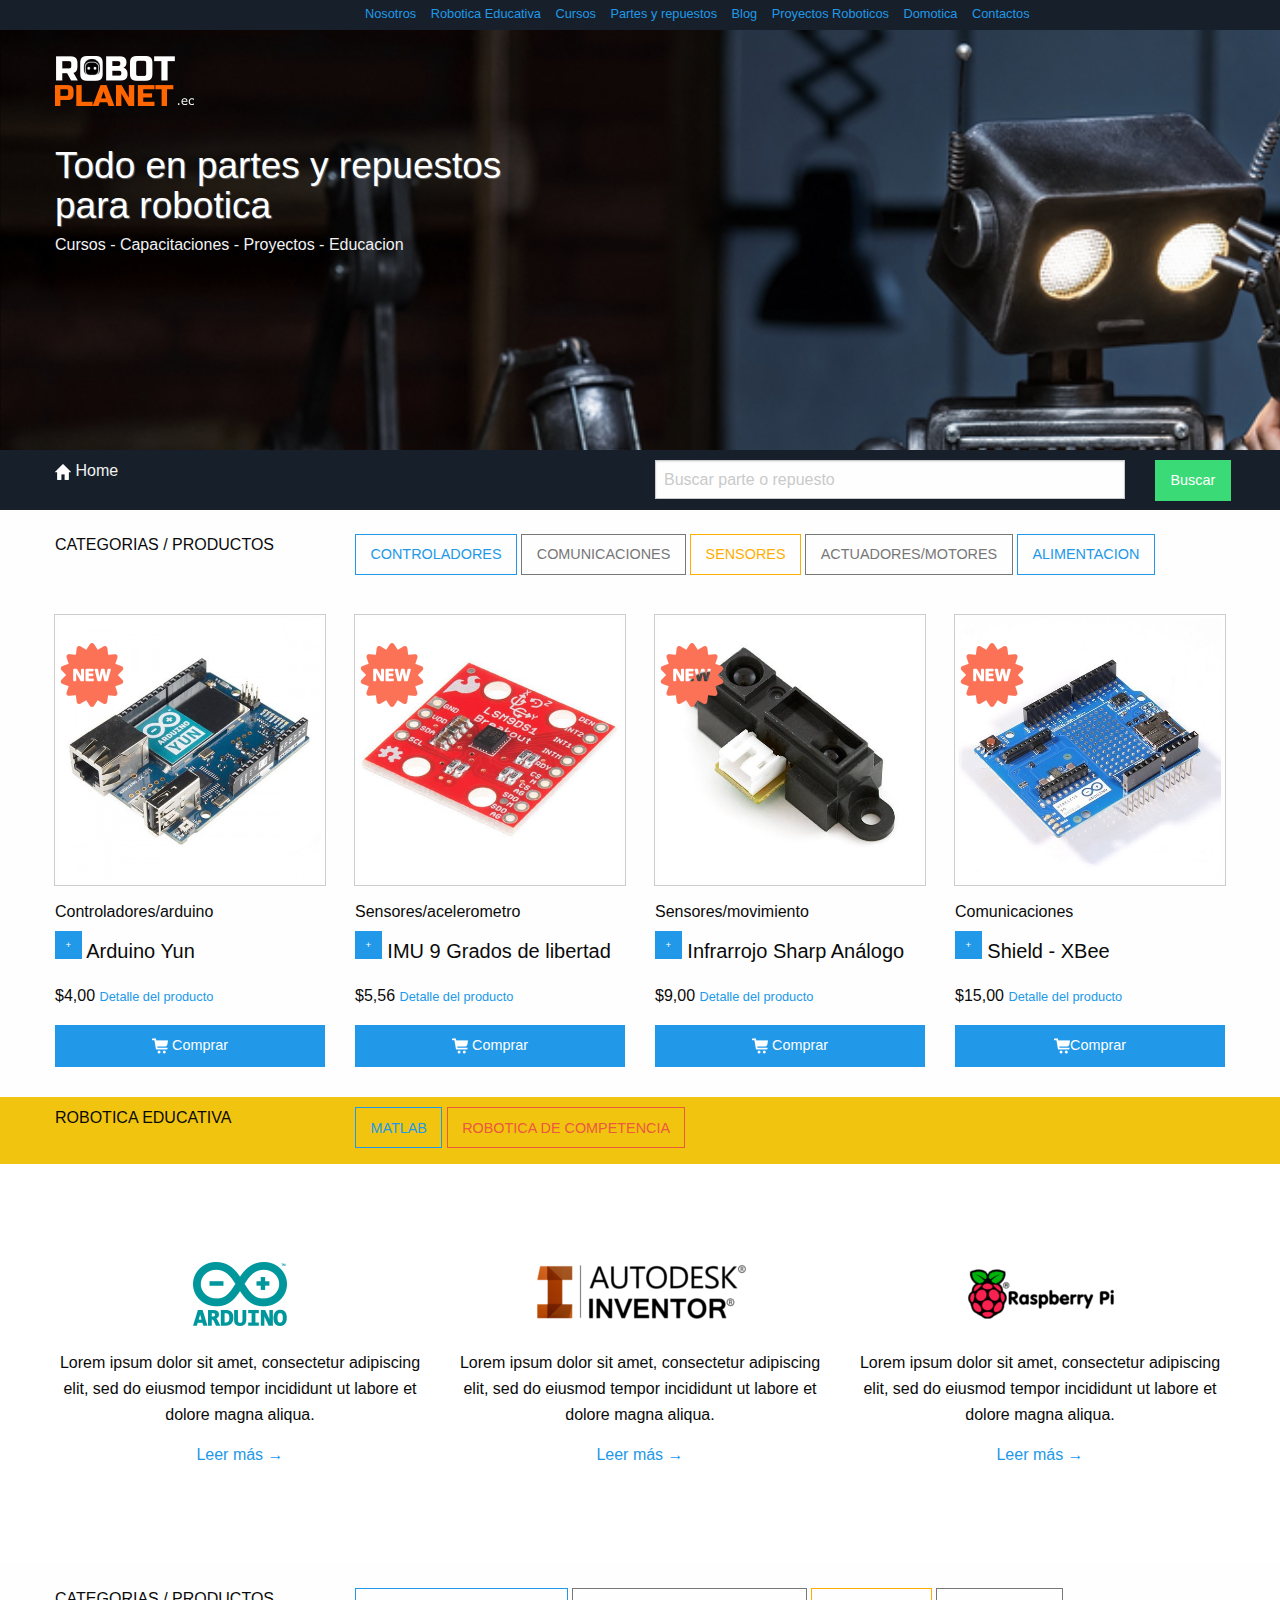
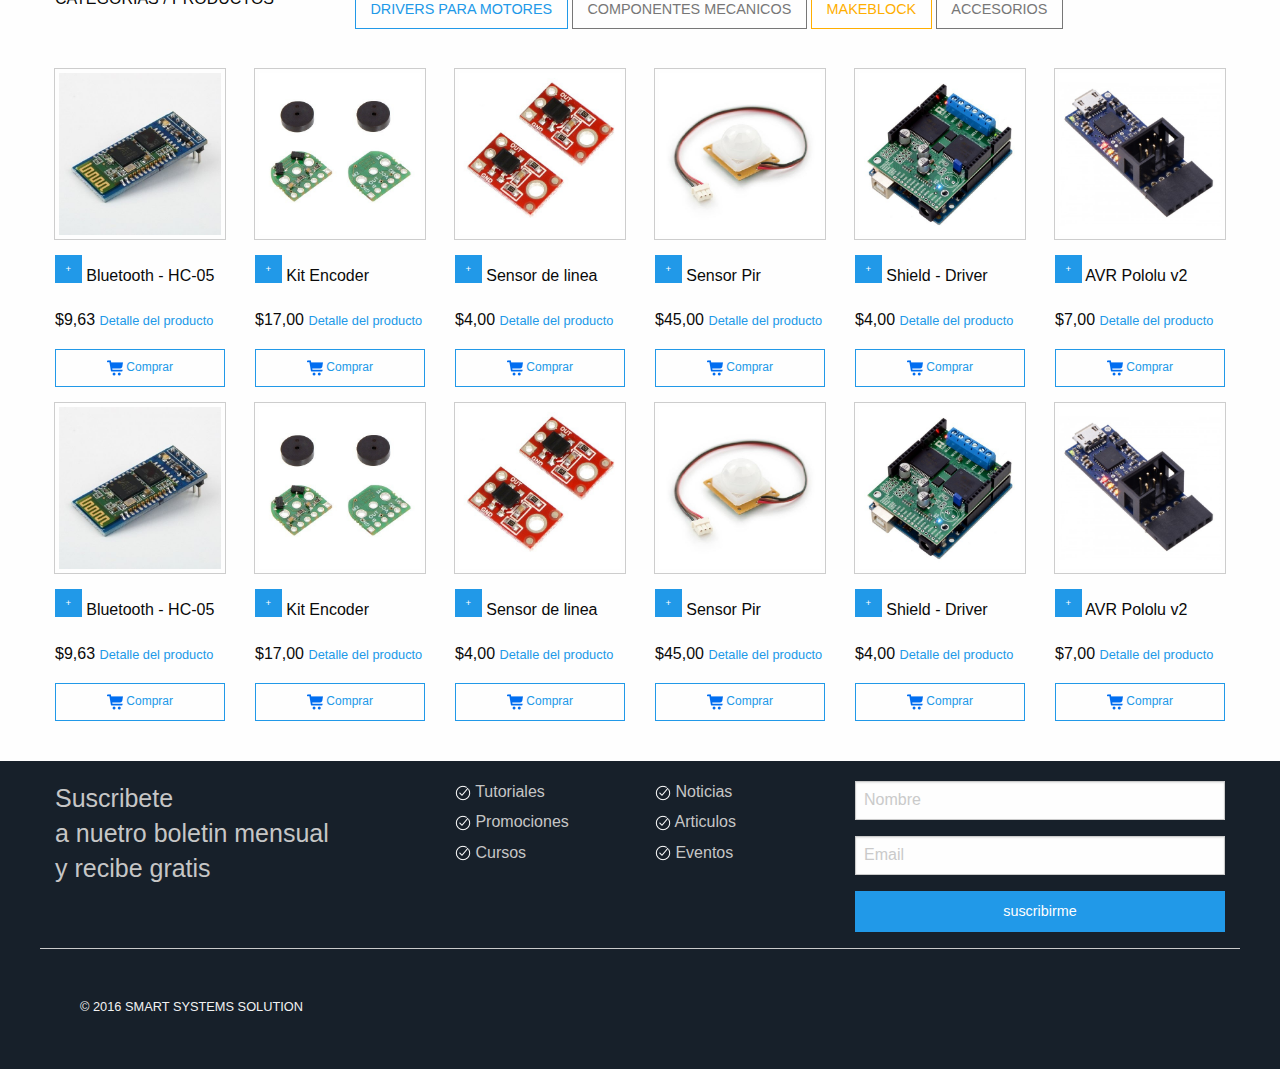
==== index.html @ 9a7a2ed4 "Actualizacion2" ====
<!DOCTYPE html>
<html>
<head>
<meta charset="utf-8">
    <meta http-equiv="X-UA-Compatible" content="IE=edge">
    <meta name="viewport" content="width=device-width, initial-scale=1">
    <!-- The above 3 meta tags *must* come first in the head; any other head content must come *after* these tags -->
	<title></title>
	<link href="css/index.css" rel="stylesheet">
	<link rel="stylesheet" href="css/foundation.css">
    <link rel="stylesheet" href="css/app.css">
	<link href="https://fonts.googleapis.com/css?family=Russo+One|Titillium+Web" rel="stylesheet">
	<style type="text/css">
	
	li{
    text-align: center;
    display: inline;
    padding: 5px;
    }
   
	.compras{
		background-color: #171717;
		text-align: left;
		position: fixed;
		width: 100%;
		padding-left: 20px;
		height: 90px;
	}
	.logotipo2{
		margin-top: -80px;
		padding-right: 20px;
	}
	.logo{
		text-align: left;
		color: #fff;
		font-size: 25px;
		padding-top: 10px;
		font-family: 'Russo One', sans-serif;
	}
	.imagen{
		position: absolute;
		margin-top: 0px;
	}	
	.nuevo{
	margin-top: -440px;
	padding-left: 5px;
	}	
	.subtitulo{
		color: #fff;
		text-align: left;
		padding-left: 00px;
		line-height: 40px;
		font-size: 37px;
		text-shadow: 1px 1px 1px #666;
	}	
	.contactos{
		text-align: right;
		padding-top: -10px;
	}
	@media (min-width: 1024px) {
  .subtitulo{
    padding-left: 0px;
    margin-top: -230px;
    }
    }
	.subtitulo2 {
		text-align: left;
		margin-top: 350px;
		padding-top: 10px;
		background-color: #F1C40F;
		width: 100%;
	}
	.dropdown {
    position: relative;
    display: inline-block;
	}

	.dropdown-content {
	    display: none;
	    position: absolute;
	    background-color: #17202A;
	    min-width: 300px;
	    box-shadow: 0px 8px 16px 0px rgba(0,0,0,0.2);
	    padding: 12px 15px;
	    color: #f2f2f2;
	    opacity: 0.96;
	}

	.dropdown:hover .dropdown-content {
	    display: block;
	    margin-top: -2px;
	    margin-left: -175px;
	}
	.carrito{
		margin-top: -30px;
		color: #f2f2f2;
	}
	.items{
		color: #f2f2f2;
	}
	.menu{
		margin-top: -450px;
		position: absolute;
		padding-left: 340px;
		background-color: #17202A;
		width: 100%;
		height: 30px;
	}
	.boletin{
		background-color: #17202A;
		color: #c6c6c6;
		padding-top: 20px;
	}
	</style>
</head>
<body>


<div class="botonera">
<div class="row">
	
	<div class="large-12 columns">
	     <ul>
		    <img src="img/logotipo.png" class="logotipo2">
			<a href=""><li class="boton1"><img src="img/personas.png"><br><h6>Nosotros</h6></li></a> 
		   	<a href=""><li class="boton2"><img src="img/robot.png"><br><h6>Robotica educativa</h6></li></a> 
			<a href=""><li class="boton4"><img src="img/play.png"><br><h6>Cursos</h6></li></a> 
			<a href=""><li class="boton5"><img src="img/partes.png"><br><h6>Partes y repuestos</h6></li></a> 
			<a href=""><li class="boton6"><img src="img/mundo.png"><br><h6>Blog</h6></li></a> 
			<a href=""><li class="boton3"><img src="img/proyector.png"><br><h6>Proyectos roboticos</h5></li></a>
			<a href=""><li class="boton6"><img src="img/domotica.png"><br><h6>Domotica</h6></li></a>  
			<a href=""><li class="boton7"><img src="img/sobre.png"><br><h6>Contactos</h6></li></a> 
			<li>
				<div class="dropdown">
  					<span class="carrito"><img src="img/carrito.png"><small><br> Productos (4)<br><br></small></span>
					  <div class="dropdown-content">
					  <small>Lista de productos en el carrito</small><hr>
					    <p>Kit Encoder $ 4.55 <a href="">ver detalle</a> </p>
					    <p>Ardunio Yun $ 4.55 <a href="">ver detalle</a> </p>
					    <p>Sensor de linea $ 9.55 <a href="">ver detalle</a> </p>
					    <p>Kit Encoder $ 4.55 <a href="">ver detalle</a> </p><hr>
					     <h6>Subtotal $50.62</h6><hr>  
					    <a class="expanded button" href="#"><img src="img/carrito.png"> Comprar</a>
					  </div>
				</div>
			</li>
		</ul>
	</div>
</div>
</div>

<div class="galeria">
<div class="row">
	<div class="large-12 columns">
     <p><h1  class="subtitulo"><img src="img/logotipo.png"><br><br> Todo en partes y repuestos<br> para robotica</h1>
     <h6 class="items">Cursos - Capacitaciones - Proyectos - Educacion</h6> 
     </p> 
	</div>
</div>
</div>

<div class="menu">
	<ul>
		<li><a href=""><small>Nosotros</small></a></li>
		<li><a href=""><small>Robotica Educativa</small></a></li>
		<li><a href=""><small>Cursos</small></a></li>
		<li><a href=""><small>Partes y repuestos</small></a></li>
		<li><a href=""><small>Blog</small></a></li>
		<li><a href=""><small>Proyectos Roboticos</small></a></li>
		<li><a href=""><small>Domotica</small></a></li>
		<li><a href=""><small>Contactos</small></a></li>
	</ul>
</div>

<div class="marquesina">
<div class="row">
	<div class="large-6 columns"><h6><img src="img/iconos/home.png">  Home</h6></div>
	<div class="large-5 columns"><input type="text" name="" placeholder="Buscar parte o repuesto"> </div>
	<div class="large-1 columns"><button type="button" class="success button">Buscar</button></div>
</div>
</div>
<br>

<div class="row">
	<div class="large-3 columns"><h6>CATEGORIAS / PRODUCTOS</h6></div>
	<div class="large-9 columns">
		<a class="hollow button" href="#">CONTROLADORES</a>
		<a class="secondary hollow button" href="#">COMUNICACIONES</a>
		<a class="warning hollow button" href="#">SENSORES</a>
		<a class="secondary hollow button" href="#">ACTUADORES/MOTORES</a>
		<a class="hollow button" href="#">ALIMENTACION</a>
		<!-- <iframe src="https://www.facebook.com/plugins/like.php?href=https%3A%2F%2Fwww.facebook.com%2Ffmradiorock%2F%3Fref%3Dbookmarks&width=99&layout=button_count&action=like&size=small&show_faces=true&share=false&height=21&appId" width="125" height="21" style="border:none;overflow:hidden;padding-top:0px;" scrolling="no" frameborder="0" allowTransparency="true"></iframe> -->
	</div>
</div>

<br>

<div class="row small-up-2 large-up-4">
	<div class="column">
		<img class="thumbnail" src="img/productos/controladores/arduino/arduino-yun.jpg">
		<h6>Controladores/arduino</h6>
		<h5> <a class="tiny button" href="#">+</a> Arduino Yun</h5> 
		<p>$4,00 <small><a href="">Detalle del producto</a></small></p>
		<a href="#" class="button expanded"><img src="img/carrito.png"> Comprar</a>
		<p class="nuevo"><img src="img/nuevo.png"></p>
	</div>
	<div class="column">
		<img class="thumbnail" src="img/productos/sensores/acelerometros/imu-9-grados-de-libertad-9dof-lsm9ds1.jpg">
		<h6>Sensores/acelerometro</h6>
		<h5> <a class="tiny button" href="#">+</a> IMU 9 Grados de libertad</h5>
		<p>$5,56 <small><a href="">Detalle del producto</a></small></p>
		<a href="#" class="button expanded"><img src="img/carrito.png"> Comprar</a>
		<p class="nuevo"><img src="img/nuevo.png"></p>
	</div>
	<div class="column">
		<img class="thumbnail" src="img/productos/sensores/movimiento/sensor-infrarrojo-sharp-analogo-4-30cm.jpg">
		<h6>Sensores/movimiento</h6>
		<h5> <a class="tiny button" href="#">+</a> Infrarrojo Sharp Análogo</h5>
		<p>$9,00 <small><a href="">Detalle del producto</a></small></p>
		<a href="#" class="button expanded"><img src="img/carrito.png"> Comprar</a>
		<p class="nuevo"><img src="img/nuevo.png"></p>
	</div>
	<div class="column">
		<img class="thumbnail" src="img/productos/comunicaciones/shield-xbee-wireless-con-sd.jpg">
		<h6>Comunicaciones</h6>
		<h5> <a class="tiny button" href="#">+</a> Shield - XBee</h5>
		<p>$15,00 <small><a href="">Detalle del producto</a></small></p>
		<a href="#" class="button expanded"><img src="img/carrito.png">Comprar</a>
		<p class="nuevo"><img src="img/nuevo.png"></p>
	</div>
</div>
<br>
<div class="subtitulo2">
<div class="row">
	<div class="large-3 columns"><h6>ROBOTICA EDUCATIVA</h6></div>
	<div class="large-9 columns">
	<a class="hollow button" href="#">MATLAB</a>
	<a class="alert hollow button" href="#">ROBOTICA DE COMPETENCIA</a>
</div>
</div>
</div>

<div class="cursos">
<div class="row">
<div class="small-12 columns vertical-feature-block"><br>



<br>
<div class="row centered-text">
<div class="medium-4 columns supporticons">
<a href="#">
<img src="img/arduino.png">
</a><br><br>
<p>Lorem ipsum dolor sit amet, consectetur adipiscing elit, sed do eiusmod tempor incididunt ut labore et dolore magna aliqua.</p>
<a href="#">Leer más →</a> <br><br><br>
</div>
<div class="medium-4 columns supporticons">
<a href="/forum">
<img src="img/auto_desk_inventor.png">
</a><br><br>
<p>Lorem ipsum dolor sit amet, consectetur adipiscing elit, sed do eiusmod tempor incididunt ut labore et dolore magna aliqua.</p>
<a href="#">Leer más →</a> <br><br><br>
</div>
<div class="medium-4 columns supporticons">
<a href="#" target="blank">
<img src="img/raspeberry.png">
</a><br><br>
<p>Lorem ipsum dolor sit amet, consectetur adipiscing elit, sed do eiusmod tempor incididunt ut labore et dolore magna aliqua.</p>
<a href="#" target="blank">Leer más →</a><br><br><br>
</div>

</div>
</div>
</div>
</div>

<br>

<div class="row">
	<div class="large-3 columns"><h6>CATEGORIAS / PRODUCTOS</h6></div>
	<div class="large-9 columns">
		<a class="hollow button" href="#">DRIVERS PARA MOTORES</a>
		<a class="secondary hollow button" href="#">COMPONENTES MECANICOS</a>
		<a class="warning hollow button" href="#">MAKEBLOCK</a>
		<a class="secondary hollow button" href="#">ACCESORIOS</a>
	</div>
</div>
<br>

<div class="row small-up-2 medium-up-3 large-up-6">
	<div class="column">
		<img class="thumbnail" src="img/productos/comunicaciones/bluetooth-modem-hc-05.jpg">
		<h6> <a class="tiny button" href="#">+</a> Bluetooth - HC-05</h6>
		<p>$9,63 <small><a href="">Detalle del producto</a></small> </p>
		<a href="#" class="button small expanded hollow"><img src="img/carrito-azul.png"> Comprar</a>
		</div>
		<div class="column">
		<img class="thumbnail" src="img/productos/sensores/encoders/kit-encoder-magnetico-para-micromotor-con-eje-extendido.jpg">
		<h6> <a class="tiny button" href="#">+</a> Kit Encoder</h6>
		<p>$17,00 <small><a href="">Detalle del producto</a></small></p>
		<a href="#" class="button small expanded hollow"><img src="img/carrito-azul.png"> Comprar</a>
		</div>
		<div class="column">
		<img class="thumbnail" src="img/productos/sensores/linea/sensor-de-linea-qtr-1a-analogo-x2.jpg">
		<h6> <a class="tiny button" href="#">+</a> Sensor de linea</h6>
		<p>$4,00 <small><a href="">Detalle del producto</a></small></p>
		<a href="#" class="button small expanded hollow"><img src="img/carrito-azul.png"> Comprar</a>
		</div>
		<div class="column">
		<img class="thumbnail" src="img/productos/sensores/movimiento/sensor-de-movimiento-pir.jpg">
		<h6> <a class="tiny button" href="#">+</a> Sensor Pir</h6>
		<p>$45,00 <small><a href="">Detalle del producto</a></small></p>
		<a href="#" class="button small expanded hollow"><img src="img/carrito-azul.png"> Comprar</a>
		</div>
		<div class="column">
		<img class="thumbnail" src="img/productos/controladores/shields/shield-driver-de-alta-potencia-para-arduino.jpg">
		<h6> <a class="tiny button" href="#">+</a> Shield - Driver</h6>
		<p>$4,00 <small><a href="">Detalle del producto</a></small></p>
		<a href="#" class="button small expanded hollow"><img src="img/carrito-azul.png"> Comprar</a>
		</div>
		<div class="column">
		<img class="thumbnail" src="img/productos/controladores/tarjetas/programador-avr-pololu.jpg">
		<h6> <a class="tiny button" href="#">+</a> AVR Pololu v2</h6>
		<p>$7,00 <small><a href="">Detalle del producto</a></small></p>
		<a href="#" class="button small expanded hollow"><img src="img/carrito-azul.png"> Comprar</a>
	</div>
</div>

<div class="row small-up-2 medium-up-3 large-up-6">
	<div class="column">
		<img class="thumbnail" src="img/productos/comunicaciones/bluetooth-modem-hc-05.jpg">
		<h6> <a class="tiny button" href="#">+</a> Bluetooth - HC-05</h6>
		<p>$9,63 <small><a href="">Detalle del producto</a></small> </p>
		<a href="#" class="button small expanded hollow"><img src="img/carrito-azul.png"> Comprar</a>
		</div>
		<div class="column">
		<img class="thumbnail" src="img/productos/sensores/encoders/kit-encoder-magnetico-para-micromotor-con-eje-extendido.jpg">
		<h6> <a class="tiny button" href="#">+</a> Kit Encoder</h6>
		<p>$17,00 <small><a href="">Detalle del producto</a></small></p>
		<a href="#" class="button small expanded hollow"><img src="img/carrito-azul.png"> Comprar</a>
		</div>
		<div class="column">
		<img class="thumbnail" src="img/productos/sensores/linea/sensor-de-linea-qtr-1a-analogo-x2.jpg">
		<h6> <a class="tiny button" href="#">+</a> Sensor de linea</h6>
		<p>$4,00 <small><a href="">Detalle del producto</a></small></p>
		<a href="#" class="button small expanded hollow"><img src="img/carrito-azul.png"> Comprar</a>
		</div>
		<div class="column">
		<img class="thumbnail" src="img/productos/sensores/movimiento/sensor-de-movimiento-pir.jpg">
		<h6> <a class="tiny button" href="#">+</a> Sensor Pir</h6>
		<p>$45,00 <small><a href="">Detalle del producto</a></small></p>
		<a href="#" class="button small expanded hollow"><img src="img/carrito-azul.png"> Comprar</a>
		</div>
		<div class="column">
		<img class="thumbnail" src="img/productos/controladores/shields/shield-driver-de-alta-potencia-para-arduino.jpg">
		<h6> <a class="tiny button" href="#">+</a> Shield - Driver</h6>
		<p>$4,00 <small><a href="">Detalle del producto</a></small></p>
		<a href="#" class="button small expanded hollow"><img src="img/carrito-azul.png"> Comprar</a>
		</div>
		<div class="column">
		<img class="thumbnail" src="img/productos/controladores/tarjetas/programador-avr-pololu.jpg">
		<h6> <a class="tiny button" href="#">+</a> AVR Pololu v2</h6>
		<p>$7,00 <small><a href="">Detalle del producto</a></small></p>
		<a href="#" class="button small expanded hollow"><img src="img/carrito-azul.png"> Comprar</a>
	</div>
</div>
<br>
<div class="boletin">
	<div class="row">
		<div class="large-4 columns">
		<h4>Suscribete<br> a nuetro boletin mensual<br> y recibe gratis</h4>
		</div>
		<div class="large-2 columns">
		<h6><img src="img/visto.png"> Tutoriales</h6>
		<h6><img src="img/visto.png"> Promociones</h6>
		<h6><img src="img/visto.png"> Cursos</h6>
		</div>
		<div class="large-2 columns">
		<h6><img src="img/visto.png"> Noticias</h6>
		<h6><img src="img/visto.png"> Articulos</h6>
		<h6><img src="img/visto.png"> Eventos</h6>
		</div>
		<div class="large-4 columns">
			<input type="text" name="" placeholder="Nombre"><input type="text" name="" placeholder="Email"><a class="expanded button" href="#">suscribirme</a>
		</div><hr>
	</div>
</div>

<div class="footer">
	<div class="row">
		<div class="large-12 columns"><br>
		<ul>
	<!-- 		<li><a href="">Nosotros</a></li>
			<li><a href="">Robotica Educativa</a></li>
			<li><a href="">Videos</a></li>
			<li><a href="">Partes y repuestos</a></li>
			<li><a href="">Blog</a></li>
			<li><a href="">Proyectos Roboticos</a></li>
			<li><a href="">Domotica</a></li>
			<li><a href="">Contactos</a></li> -->
			<li><small>© 2016 SMART SYSTEMS SOLUTION</small></li>
		</ul>
		</div>
	</div>
</div>

	<script src="js/vendor/jquery.js"></script>
    <script src="js/vendor/what-input.js"></script>
    <script src="js/vendor/foundation.js"></script>
    <script src="js/app.js"></script>
    <script>
    $(document).foundation();
  </script>


	</body>
</html>
---- css/index.css ----
.botonera{
				background-color: #17202A;
        margin-top: 0px;
        height: 92px;
        padding-top:2px;
        width: 100%;
        position: fixed;
}

.boton1{
	background-color: #7FE809;
	width: 80px;
}
.boton1:hover, .boton1:focus, .boton1:active {
  -webkit-animation-name: hvr-back-pulse;
  animation-name: hvr-back-pulse;
  -webkit-animation-duration: 1s;
  animation-duration: 1s;
  -webkit-animation-delay: 0.5s;
  animation-delay: 0.5s;
  -webkit-animation-timing-function: linear;
  animation-timing-function: linear;
  -webkit-animation-iteration-count: infinite;
  animation-iteration-count: infinite;
  background-color: #f2f2f2;
  background-color: #f2f2f2;
  color: #666;
}

.boton2{
	background-color: #FC7158;
	color: #fff;
}
.boton2:hover, .boton2:focus, .boton2:active{
  -webkit-animation-name: hvr-back-pulse;
  animation-name: hvr-back-pulse;
  -webkit-animation-duration: 1s;
  animation-duration: 1s;
  -webkit-animation-delay: 0.5s;
  animation-delay: 0.5s;
  -webkit-animation-timing-function: linear;
  animation-timing-function: linear;
  -webkit-animation-iteration-count: infinite;
  animation-iteration-count: infinite;
  background-color: #f2f2f2;
  background-color: #f2f2f2;
  color: #666;
}
.boton3{
	background-color: #FC5173;
}
.boton3:hover, .boton3:focus, .boton3:active{
  -webkit-animation-name: hvr-back-pulse;
  animation-name: hvr-back-pulse;
  -webkit-animation-duration: 1s;
  animation-duration: 1s;
  -webkit-animation-delay: 0.5s;
  animation-delay: 0.5s;
  -webkit-animation-timing-function: linear;
  animation-timing-function: linear;
  -webkit-animation-iteration-count: infinite;
  animation-iteration-count: infinite;
  background-color: #f2f2f2;
  background-color: #f2f2f2;
  color: #666;
}
.boton4{
	background-color: #00ccff;
	width: 80px;
}
.boton4:hover, .boton4:focus, .boton4:active {
  -webkit-animation-name: hvr-back-pulse;
  animation-name: hvr-back-pulse;
  -webkit-animation-duration: 1s;
  animation-duration: 1s;
  -webkit-animation-delay: 0.5s;
  animation-delay: 0.5s;
  -webkit-animation-timing-function: linear;
  animation-timing-function: linear;
  -webkit-animation-iteration-count: infinite;
  animation-iteration-count: infinite;
  background-color: #f2f2f2;
  background-color: #f2f2f2;
  color: #666;
}
.boton5{
	background-color:#F4D03F;
}
.boton5:hover, .boton5:focus, .boton5:active {
  -webkit-animation-name: hvr-back-pulse;
  animation-name: hvr-back-pulse;
  -webkit-animation-duration: 1s;
  animation-duration: 1s;
  -webkit-animation-delay: 0.5s;
  animation-delay: 0.5s;
  -webkit-animation-timing-function: linear;
  animation-timing-function: linear;
  -webkit-animation-iteration-count: infinite;
  animation-iteration-count: infinite;
  background-color: #f2f2f2;
  background-color: #f2f2f2;
  color: #666;
}
.boton6{
	background-color: #CB5BFC;
	width: 80px;
}
.boton6:hover, .boton6:focus, .boton6:active {
  -webkit-animation-name: hvr-back-pulse;
  animation-name: hvr-back-pulse;
  -webkit-animation-duration: 1s;
  animation-duration: 1s;
  -webkit-animation-delay: 0.5s;
  animation-delay: 0.5s;
  -webkit-animation-timing-function: linear;
  animation-timing-function: linear;
  -webkit-animation-iteration-count: infinite;
  animation-iteration-count: infinite;
  background-color: #f2f2f2;
  background-color: #f2f2f2;
  color: #666;
}
.boton7{
	background-color: #F4D03F;
	width: 80px;
}
.boton7:hover, .boton7:focus, .boton7:active {
  -webkit-animation-name: hvr-back-pulse;
  animation-name: hvr-back-pulse;
  -webkit-animation-duration: 1s;
  animation-duration: 1s;
  -webkit-animation-delay: 0.5s;
  animation-delay: 0.5s;
  -webkit-animation-timing-function: linear;
  animation-timing-function: linear;
  -webkit-animation-iteration-count: infinite;
  animation-iteration-count: infinite;
  background-color: #f2f2f2;
  background-color: #f2f2f2;
  color: #666;
}
.boton8{
  background-color: #17202A;
  width: 80px;
}
.boton8:hover, .boton8:focus, .boton8:active {
  -webkit-animation-name: hvr-back-pulse;
  animation-name: hvr-back-pulse;
  -webkit-animation-duration: 1s;
  animation-duration: 1s;
  -webkit-animation-delay: 0.5s;
  animation-delay: 0.5s;
  -webkit-animation-timing-function: linear;
  animation-timing-function: linear;
  -webkit-animation-iteration-count: infinite;
  animation-iteration-count: infinite;
  background-color: #17202A;
  background-color: #17202A;
  color: #666;
}
.boton1, .boton2, .boton3, .boton4, .boton5, .boton6, .boton7, .boton8 {
	text-align: center;
	color: #f2f2f2;
	height: 90%;
	margin-top: 0px;
	padding-top: 20px;
	-webkit-transform: perspective(1px) translateZ(0);
  transform: perspective(1px) translateZ(0);
  box-shadow: 0 0 1px transparent;
  overflow: hidden;
  -webkit-transition-duration: 0.5s;
  transition-duration: 0.5s;
  -webkit-transition-property: color, background-color;
  transition-property: color, background-color;
  display: inline-block;
}

.marquesina{
	  color: #f2f2f2;
    background-color: #17202A;
    height: 60px;
    margin-top: 0px;
    padding-top: 10px;
       }
.marquesina2{
    color: #f2f2f2;
    background-color: #17202A;
    height: 150px;
    margin-top: 0px;
    padding-top: 100px;
    width: 100%;
       }
@media (min-width: 1024px) {
  .marquesina{
    margin-top: 0px;
  }
}
   
.cursos{
    background-color: #fff; 
    background-image: url(fondo5.jpg);
    margin-top: 0px;
    padding-top: 50px;
    text-align: center;
    background-attachment: fixed;
    height: 400px;
       }

  .galeria{
  height: 450px;
  position: relative;
  background-image: url(fondo1.png);
  background-attachment: fixed;
  padding-top: 270px;
  background-repeat: no-repeat;
  background-color: #000;
  } 
.footer{
  background-color:  #17202A;
  color: #f2f2f2;
  height: 100px;
}
.cover{
    background-image: url(cover3.jpg);
    height: 500px;
    background-repeat: no-repeat;
    background-attachment: fixed;
    margin-top: -25px;
    background-size: cover;
  }
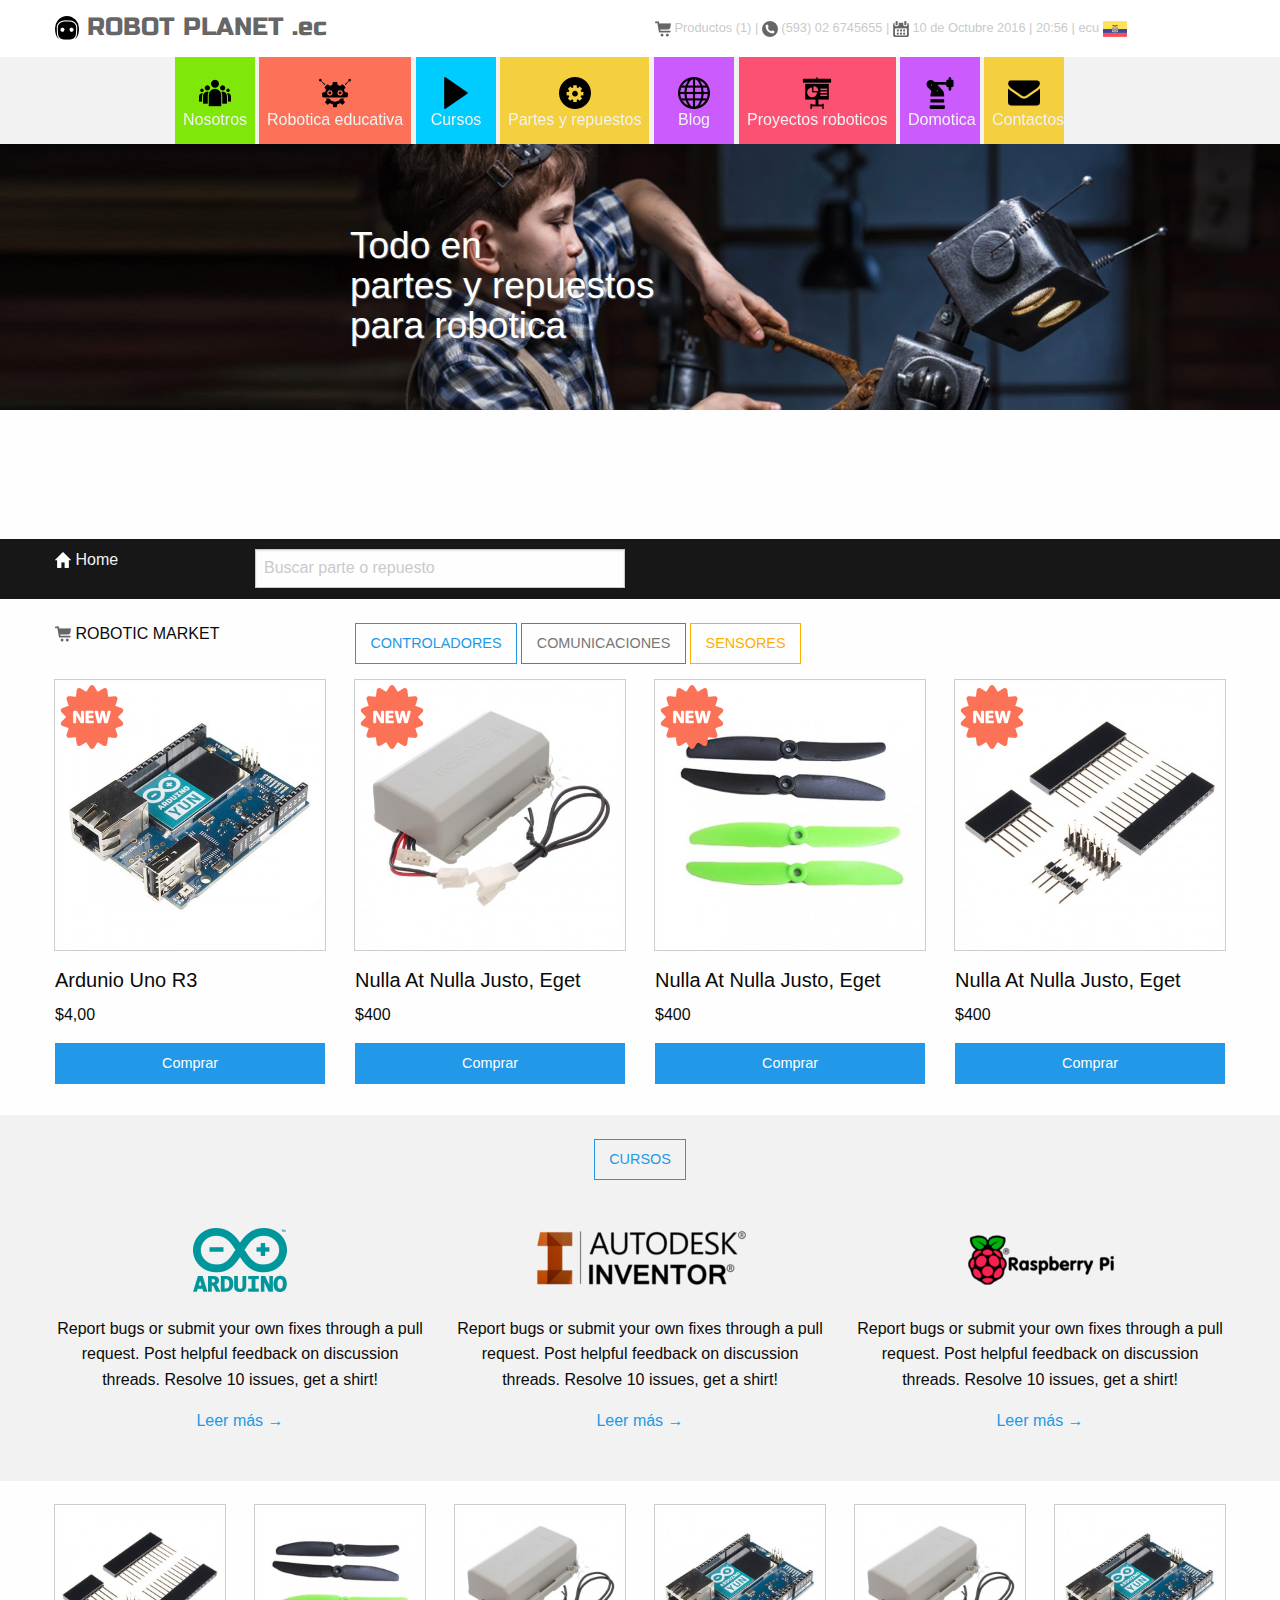
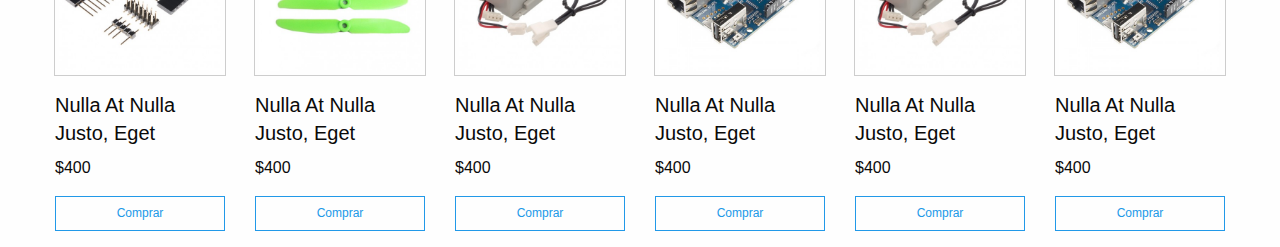
==== commit 27328b97: "Revert "Actualizacion2"" ====
--- a/index.html
+++ b/index.html
@@ -15,24 +15,15 @@
 	li{
     text-align: center;
     display: inline;
-    padding: 5px;
+    padding: 8px;
     }
-   
 	.compras{
-		background-color: #171717;
+		background-color: #fff;
 		text-align: left;
-		position: fixed;
-		width: 100%;
-		padding-left: 20px;
-		height: 90px;
-	}
-	.logotipo2{
-		margin-top: -80px;
-		padding-right: 20px;
 	}
 	.logo{
 		text-align: left;
-		color: #fff;
+		color: #666;
 		font-size: 25px;
 		padding-top: 10px;
 		font-family: 'Russo One', sans-serif;
@@ -41,232 +32,145 @@
 		position: absolute;
 		margin-top: 0px;
 	}	
+	.galeria{
+	position: absolute;
+	margin-top: 0px;
+	background-attachment: fixed;
+	}	
 	.nuevo{
-	margin-top: -440px;
+	margin-top: -415px;
 	padding-left: 5px;
 	}	
 	.subtitulo{
+		margin-top: -200px;
 		color: #fff;
 		text-align: left;
-		padding-left: 00px;
+		padding-left: 100px;
 		line-height: 40px;
 		font-size: 37px;
 		text-shadow: 1px 1px 1px #666;
 	}	
-	.contactos{
-		text-align: right;
-		padding-top: -10px;
-	}
 	@media (min-width: 1024px) {
   .subtitulo{
-    padding-left: 0px;
-    margin-top: -230px;
-    }
-    }
-	.subtitulo2 {
-		text-align: left;
-		margin-top: 350px;
-		padding-top: 10px;
-		background-color: #F1C40F;
-		width: 100%;
-	}
-	.dropdown {
-    position: relative;
-    display: inline-block;
-	}
-
-	.dropdown-content {
-	    display: none;
-	    position: absolute;
-	    background-color: #17202A;
-	    min-width: 300px;
-	    box-shadow: 0px 8px 16px 0px rgba(0,0,0,0.2);
-	    padding: 12px 15px;
-	    color: #f2f2f2;
-	    opacity: 0.96;
-	}
-
-	.dropdown:hover .dropdown-content {
-	    display: block;
-	    margin-top: -2px;
-	    margin-left: -175px;
-	}
-	.carrito{
-		margin-top: -30px;
-		color: #f2f2f2;
-	}
-	.items{
-		color: #f2f2f2;
-	}
-	.menu{
-		margin-top: -450px;
-		position: absolute;
-		padding-left: 340px;
-		background-color: #17202A;
-		width: 100%;
-		height: 30px;
-	}
-	.boletin{
-		background-color: #17202A;
-		color: #c6c6c6;
-		padding-top: 20px;
-	}
+    padding-left: 350px;
+  }
+}
+
 	</style>
 </head>
 <body>
 
+<div class="compras">
+<div class="row">
+	<div class="small-4 large-4 columns"><h5 class="logo"><img src="img/iso.png"> ROBOT PLANET .ec</h5></div>
+	<div class="small-4 large-2 columns"></div>
+	<div class="small-4 large-6 columns"><p><h6 class="subheader compras"><small><img src="img/iconos/carrito.png"> Productos (1) | <img src="img/iconos/telefono.png"> (593) 02 6745655 | <img src="img/iconos/calendario.png"> 10 de Octubre 2016 | 20:56 |  ecu <img src="img/iconos/ecuador.png"></small> </h6></p></div>
+</div>
+</div>
 
 <div class="botonera">
 <div class="row">
-	
-	<div class="large-12 columns">
+	<div class="large-1 columns"></div>
+	<div class="large-11 columns">
 	     <ul>
-		    <img src="img/logotipo.png" class="logotipo2">
-			<a href=""><li class="boton1"><img src="img/personas.png"><br><h6>Nosotros</h6></li></a> 
-		   	<a href=""><li class="boton2"><img src="img/robot.png"><br><h6>Robotica educativa</h6></li></a> 
-			<a href=""><li class="boton4"><img src="img/play.png"><br><h6>Cursos</h6></li></a> 
-			<a href=""><li class="boton5"><img src="img/partes.png"><br><h6>Partes y repuestos</h6></li></a> 
-			<a href=""><li class="boton6"><img src="img/mundo.png"><br><h6>Blog</h6></li></a> 
-			<a href=""><li class="boton3"><img src="img/proyector.png"><br><h6>Proyectos roboticos</h5></li></a>
-			<a href=""><li class="boton6"><img src="img/domotica.png"><br><h6>Domotica</h6></li></a>  
-			<a href=""><li class="boton7"><img src="img/sobre.png"><br><h6>Contactos</h6></li></a> 
-			<li>
-				<div class="dropdown">
-  					<span class="carrito"><img src="img/carrito.png"><small><br> Productos (4)<br><br></small></span>
-					  <div class="dropdown-content">
-					  <small>Lista de productos en el carrito</small><hr>
-					    <p>Kit Encoder $ 4.55 <a href="">ver detalle</a> </p>
-					    <p>Ardunio Yun $ 4.55 <a href="">ver detalle</a> </p>
-					    <p>Sensor de linea $ 9.55 <a href="">ver detalle</a> </p>
-					    <p>Kit Encoder $ 4.55 <a href="">ver detalle</a> </p><hr>
-					     <h6>Subtotal $50.62</h6><hr>  
-					    <a class="expanded button" href="#"><img src="img/carrito.png"> Comprar</a>
-					  </div>
-				</div>
-			</li>
-		</ul>
-	</div>
-</div>
-</div>
+		<a href=""><li class="boton1"><img src="img/personas.png"><br><h6>Nosotros</h6></li></a> 
+	   	<a href=""><li class="boton2"><img src="img/robot.png"><br><h6>Robotica educativa</h6></li></a> 
+		<a href=""><li class="boton4"><img src="img/play.png"><br><h6>Cursos</h6></li></a> 
+		<a href=""><li class="boton5"><img src="img/partes.png"><br><h6>Partes y repuestos</h6></li></a> 
+		<a href=""><li class="boton6"><img src="img/mundo.png"><br><h6>Blog</h6></li></a> 
+		<a href=""><li class="boton3"><img src="img/proyector.png"><br><h6>Proyectos roboticos</h5></li></a>
+		<a href=""><li class="boton6"><img src="img/domotica.png"><br><h6>Domotica</h6></li></a>  
+		<a href=""><li class="boton7"><img src="img/sobre.png"><br><h6>Contactos</h6></li></a> 
+		 </ul>
+	</div>
+</div>
+</div>
+
 
 <div class="galeria">
-<div class="row">
-	<div class="large-12 columns">
-     <p><h1  class="subtitulo"><img src="img/logotipo.png"><br><br> Todo en partes y repuestos<br> para robotica</h1>
-     <h6 class="items">Cursos - Capacitaciones - Proyectos - Educacion</h6> 
-     </p> 
-	</div>
-</div>
-</div>
-
-<div class="menu">
-	<ul>
-		<li><a href=""><small>Nosotros</small></a></li>
-		<li><a href=""><small>Robotica Educativa</small></a></li>
-		<li><a href=""><small>Cursos</small></a></li>
-		<li><a href=""><small>Partes y repuestos</small></a></li>
-		<li><a href=""><small>Blog</small></a></li>
-		<li><a href=""><small>Proyectos Roboticos</small></a></li>
-		<li><a href=""><small>Domotica</small></a></li>
-		<li><a href=""><small>Contactos</small></a></li>
-	</ul>
-</div>
+	<img src="css/robotica.jpg">
+<div><p><h1  class="subtitulo">Todo en<br> partes y repuestos<br> para robotica</h1></p> </div>
+</div>
+
 
 <div class="marquesina">
 <div class="row">
-	<div class="large-6 columns"><h6><img src="img/iconos/home.png">  Home</h6></div>
-	<div class="large-5 columns"><input type="text" name="" placeholder="Buscar parte o repuesto"> </div>
-	<div class="large-1 columns"><button type="button" class="success button">Buscar</button></div>
+	<div class="large-2 columns"><h6><img src="img/iconos/home.png">  Home</h6></div>
+	<div class="large-4 columns"><input type="text" name="" placeholder="Buscar parte o repuesto"></div>
+	<div class="large-5 columns"></div>
+	<div class="large-1 columns"><iframe src="https://www.facebook.com/plugins/like.php?href=https%3A%2F%2Fwww.facebook.com%2Ffmradiorock%2F%3Fref%3Dbookmarks&width=99&layout=button_count&action=like&size=small&show_faces=true&share=false&height=21&appId" width="125" height="21" style="border:none;overflow:hidden;padding-top:0px;" scrolling="no" frameborder="0" allowTransparency="true"></iframe></div>
 </div>
 </div>
 <br>
 
 <div class="row">
-	<div class="large-3 columns"><h6>CATEGORIAS / PRODUCTOS</h6></div>
+	<div class="large-3 columns"><h6><img src="img/iconos/carrito.png"> ROBOTIC MARKET</h6></div>
 	<div class="large-9 columns">
 		<a class="hollow button" href="#">CONTROLADORES</a>
 		<a class="secondary hollow button" href="#">COMUNICACIONES</a>
 		<a class="warning hollow button" href="#">SENSORES</a>
-		<a class="secondary hollow button" href="#">ACTUADORES/MOTORES</a>
-		<a class="hollow button" href="#">ALIMENTACION</a>
-		<!-- <iframe src="https://www.facebook.com/plugins/like.php?href=https%3A%2F%2Fwww.facebook.com%2Ffmradiorock%2F%3Fref%3Dbookmarks&width=99&layout=button_count&action=like&size=small&show_faces=true&share=false&height=21&appId" width="125" height="21" style="border:none;overflow:hidden;padding-top:0px;" scrolling="no" frameborder="0" allowTransparency="true"></iframe> -->
-	</div>
-</div>
-
-<br>
+	</div>
+</div>
+
 
 <div class="row small-up-2 large-up-4">
 	<div class="column">
-		<img class="thumbnail" src="img/productos/controladores/arduino/arduino-yun.jpg">
-		<h6>Controladores/arduino</h6>
-		<h5> <a class="tiny button" href="#">+</a> Arduino Yun</h5> 
-		<p>$4,00 <small><a href="">Detalle del producto</a></small></p>
-		<a href="#" class="button expanded"><img src="img/carrito.png"> Comprar</a>
-		<p class="nuevo"><img src="img/nuevo.png"></p>
-	</div>
-	<div class="column">
-		<img class="thumbnail" src="img/productos/sensores/acelerometros/imu-9-grados-de-libertad-9dof-lsm9ds1.jpg">
-		<h6>Sensores/acelerometro</h6>
-		<h5> <a class="tiny button" href="#">+</a> IMU 9 Grados de libertad</h5>
-		<p>$5,56 <small><a href="">Detalle del producto</a></small></p>
-		<a href="#" class="button expanded"><img src="img/carrito.png"> Comprar</a>
-		<p class="nuevo"><img src="img/nuevo.png"></p>
-	</div>
-	<div class="column">
-		<img class="thumbnail" src="img/productos/sensores/movimiento/sensor-infrarrojo-sharp-analogo-4-30cm.jpg">
-		<h6>Sensores/movimiento</h6>
-		<h5> <a class="tiny button" href="#">+</a> Infrarrojo Sharp Análogo</h5>
-		<p>$9,00 <small><a href="">Detalle del producto</a></small></p>
-		<a href="#" class="button expanded"><img src="img/carrito.png"> Comprar</a>
-		<p class="nuevo"><img src="img/nuevo.png"></p>
-	</div>
-	<div class="column">
-		<img class="thumbnail" src="img/productos/comunicaciones/shield-xbee-wireless-con-sd.jpg">
-		<h6>Comunicaciones</h6>
-		<h5> <a class="tiny button" href="#">+</a> Shield - XBee</h5>
-		<p>$15,00 <small><a href="">Detalle del producto</a></small></p>
-		<a href="#" class="button expanded"><img src="img/carrito.png">Comprar</a>
-		<p class="nuevo"><img src="img/nuevo.png"></p>
-	</div>
-</div>
-<br>
-<div class="subtitulo2">
-<div class="row">
-	<div class="large-3 columns"><h6>ROBOTICA EDUCATIVA</h6></div>
-	<div class="large-9 columns">
-	<a class="hollow button" href="#">MATLAB</a>
-	<a class="alert hollow button" href="#">ROBOTICA DE COMPETENCIA</a>
-</div>
-</div>
-</div>
+		<img class="thumbnail" src="img/productos/arduino-yun.jpg">
+		<h5>Ardunio Uno R3</h5>
+		<p>$4,00</p>
+		<a href="#" class="button expanded">Comprar</a>
+		<p class="nuevo"><img src="img/nuevo.png"></p>
+	</div>
+	<div class="column">
+		<img class="thumbnail" src="img/productos/bateria-lipo-111v-1000mah-para-bioloid.jpg">
+		<h5>Nulla At Nulla Justo, Eget</h5>
+		<p>$400</p>
+		<a href="#" class="button expanded">Comprar</a>
+		<p class="nuevo"><img src="img/nuevo.png"></p>
+	</div>
+	<div class="column">
+		<img class="thumbnail" src="img/productos/helices-gemfan-5x45-5045-cwccw.jpg">
+		<h5>Nulla At Nulla Justo, Eget</h5>
+		<p>$400</p>
+		<a href="#" class="button expanded">Comprar</a>
+		<p class="nuevo"><img src="img/nuevo.png"></p>
+	</div>
+	<div class="column">
+		<img class="thumbnail" src="img/productos/kit-de-terminales-para-teensy-32.jpg">
+		<h5>Nulla At Nulla Justo, Eget</h5>
+		<p>$400</p>
+		<a href="#" class="button expanded">Comprar</a>
+		<p class="nuevo"><img src="img/nuevo.png"></p>
+	</div>
+</div>
+
+
 
 <div class="cursos">
 <div class="row">
 <div class="small-12 columns vertical-feature-block"><br>
-
-
-
+<h4><a class="hollow button" href="#">CURSOS</a></h4>
 <br>
 <div class="row centered-text">
 <div class="medium-4 columns supporticons">
 <a href="#">
 <img src="img/arduino.png">
 </a><br><br>
-<p>Lorem ipsum dolor sit amet, consectetur adipiscing elit, sed do eiusmod tempor incididunt ut labore et dolore magna aliqua.</p>
+<p>Report bugs or submit your own fixes through a pull request. Post helpful feedback on discussion threads. Resolve 10 issues, get a shirt!</p>
 <a href="#">Leer más →</a> <br><br><br>
 </div>
 <div class="medium-4 columns supporticons">
 <a href="/forum">
 <img src="img/auto_desk_inventor.png">
 </a><br><br>
-<p>Lorem ipsum dolor sit amet, consectetur adipiscing elit, sed do eiusmod tempor incididunt ut labore et dolore magna aliqua.</p>
+<p>Report bugs or submit your own fixes through a pull request. Post helpful feedback on discussion threads. Resolve 10 issues, get a shirt!</p>
 <a href="#">Leer más →</a> <br><br><br>
 </div>
 <div class="medium-4 columns supporticons">
 <a href="#" target="blank">
 <img src="img/raspeberry.png">
 </a><br><br>
-<p>Lorem ipsum dolor sit amet, consectetur adipiscing elit, sed do eiusmod tempor incididunt ut labore et dolore magna aliqua.</p>
+<p>Report bugs or submit your own fixes through a pull request. Post helpful feedback on discussion threads. Resolve 10 issues, get a shirt!</p>
 <a href="#" target="blank">Leer más →</a><br><br><br>
 </div>
 
@@ -277,132 +181,43 @@
 
 <br>
 
-<div class="row">
-	<div class="large-3 columns"><h6>CATEGORIAS / PRODUCTOS</h6></div>
-	<div class="large-9 columns">
-		<a class="hollow button" href="#">DRIVERS PARA MOTORES</a>
-		<a class="secondary hollow button" href="#">COMPONENTES MECANICOS</a>
-		<a class="warning hollow button" href="#">MAKEBLOCK</a>
-		<a class="secondary hollow button" href="#">ACCESORIOS</a>
-	</div>
-</div>
-<br>
-
 <div class="row small-up-2 medium-up-3 large-up-6">
-	<div class="column">
-		<img class="thumbnail" src="img/productos/comunicaciones/bluetooth-modem-hc-05.jpg">
-		<h6> <a class="tiny button" href="#">+</a> Bluetooth - HC-05</h6>
-		<p>$9,63 <small><a href="">Detalle del producto</a></small> </p>
-		<a href="#" class="button small expanded hollow"><img src="img/carrito-azul.png"> Comprar</a>
-		</div>
-		<div class="column">
-		<img class="thumbnail" src="img/productos/sensores/encoders/kit-encoder-magnetico-para-micromotor-con-eje-extendido.jpg">
-		<h6> <a class="tiny button" href="#">+</a> Kit Encoder</h6>
-		<p>$17,00 <small><a href="">Detalle del producto</a></small></p>
-		<a href="#" class="button small expanded hollow"><img src="img/carrito-azul.png"> Comprar</a>
-		</div>
-		<div class="column">
-		<img class="thumbnail" src="img/productos/sensores/linea/sensor-de-linea-qtr-1a-analogo-x2.jpg">
-		<h6> <a class="tiny button" href="#">+</a> Sensor de linea</h6>
-		<p>$4,00 <small><a href="">Detalle del producto</a></small></p>
-		<a href="#" class="button small expanded hollow"><img src="img/carrito-azul.png"> Comprar</a>
-		</div>
-		<div class="column">
-		<img class="thumbnail" src="img/productos/sensores/movimiento/sensor-de-movimiento-pir.jpg">
-		<h6> <a class="tiny button" href="#">+</a> Sensor Pir</h6>
-		<p>$45,00 <small><a href="">Detalle del producto</a></small></p>
-		<a href="#" class="button small expanded hollow"><img src="img/carrito-azul.png"> Comprar</a>
-		</div>
-		<div class="column">
-		<img class="thumbnail" src="img/productos/controladores/shields/shield-driver-de-alta-potencia-para-arduino.jpg">
-		<h6> <a class="tiny button" href="#">+</a> Shield - Driver</h6>
-		<p>$4,00 <small><a href="">Detalle del producto</a></small></p>
-		<a href="#" class="button small expanded hollow"><img src="img/carrito-azul.png"> Comprar</a>
-		</div>
-		<div class="column">
-		<img class="thumbnail" src="img/productos/controladores/tarjetas/programador-avr-pololu.jpg">
-		<h6> <a class="tiny button" href="#">+</a> AVR Pololu v2</h6>
-		<p>$7,00 <small><a href="">Detalle del producto</a></small></p>
-		<a href="#" class="button small expanded hollow"><img src="img/carrito-azul.png"> Comprar</a>
-	</div>
-</div>
-
-<div class="row small-up-2 medium-up-3 large-up-6">
-	<div class="column">
-		<img class="thumbnail" src="img/productos/comunicaciones/bluetooth-modem-hc-05.jpg">
-		<h6> <a class="tiny button" href="#">+</a> Bluetooth - HC-05</h6>
-		<p>$9,63 <small><a href="">Detalle del producto</a></small> </p>
-		<a href="#" class="button small expanded hollow"><img src="img/carrito-azul.png"> Comprar</a>
-		</div>
-		<div class="column">
-		<img class="thumbnail" src="img/productos/sensores/encoders/kit-encoder-magnetico-para-micromotor-con-eje-extendido.jpg">
-		<h6> <a class="tiny button" href="#">+</a> Kit Encoder</h6>
-		<p>$17,00 <small><a href="">Detalle del producto</a></small></p>
-		<a href="#" class="button small expanded hollow"><img src="img/carrito-azul.png"> Comprar</a>
-		</div>
-		<div class="column">
-		<img class="thumbnail" src="img/productos/sensores/linea/sensor-de-linea-qtr-1a-analogo-x2.jpg">
-		<h6> <a class="tiny button" href="#">+</a> Sensor de linea</h6>
-		<p>$4,00 <small><a href="">Detalle del producto</a></small></p>
-		<a href="#" class="button small expanded hollow"><img src="img/carrito-azul.png"> Comprar</a>
-		</div>
-		<div class="column">
-		<img class="thumbnail" src="img/productos/sensores/movimiento/sensor-de-movimiento-pir.jpg">
-		<h6> <a class="tiny button" href="#">+</a> Sensor Pir</h6>
-		<p>$45,00 <small><a href="">Detalle del producto</a></small></p>
-		<a href="#" class="button small expanded hollow"><img src="img/carrito-azul.png"> Comprar</a>
-		</div>
-		<div class="column">
-		<img class="thumbnail" src="img/productos/controladores/shields/shield-driver-de-alta-potencia-para-arduino.jpg">
-		<h6> <a class="tiny button" href="#">+</a> Shield - Driver</h6>
-		<p>$4,00 <small><a href="">Detalle del producto</a></small></p>
-		<a href="#" class="button small expanded hollow"><img src="img/carrito-azul.png"> Comprar</a>
-		</div>
-		<div class="column">
-		<img class="thumbnail" src="img/productos/controladores/tarjetas/programador-avr-pololu.jpg">
-		<h6> <a class="tiny button" href="#">+</a> AVR Pololu v2</h6>
-		<p>$7,00 <small><a href="">Detalle del producto</a></small></p>
-		<a href="#" class="button small expanded hollow"><img src="img/carrito-azul.png"> Comprar</a>
-	</div>
-</div>
-<br>
-<div class="boletin">
-	<div class="row">
-		<div class="large-4 columns">
-		<h4>Suscribete<br> a nuetro boletin mensual<br> y recibe gratis</h4>
-		</div>
-		<div class="large-2 columns">
-		<h6><img src="img/visto.png"> Tutoriales</h6>
-		<h6><img src="img/visto.png"> Promociones</h6>
-		<h6><img src="img/visto.png"> Cursos</h6>
-		</div>
-		<div class="large-2 columns">
-		<h6><img src="img/visto.png"> Noticias</h6>
-		<h6><img src="img/visto.png"> Articulos</h6>
-		<h6><img src="img/visto.png"> Eventos</h6>
-		</div>
-		<div class="large-4 columns">
-			<input type="text" name="" placeholder="Nombre"><input type="text" name="" placeholder="Email"><a class="expanded button" href="#">suscribirme</a>
-		</div><hr>
-	</div>
-</div>
-
-<div class="footer">
-	<div class="row">
-		<div class="large-12 columns"><br>
-		<ul>
-	<!-- 		<li><a href="">Nosotros</a></li>
-			<li><a href="">Robotica Educativa</a></li>
-			<li><a href="">Videos</a></li>
-			<li><a href="">Partes y repuestos</a></li>
-			<li><a href="">Blog</a></li>
-			<li><a href="">Proyectos Roboticos</a></li>
-			<li><a href="">Domotica</a></li>
-			<li><a href="">Contactos</a></li> -->
-			<li><small>© 2016 SMART SYSTEMS SOLUTION</small></li>
-		</ul>
-		</div>
-	</div>
+<div class="column">
+<img class="thumbnail" src="img/productos/kit-de-terminales-para-teensy-32.jpg">
+<h5>Nulla At Nulla Justo, Eget</h5>
+<p>$400</p>
+<a href="#" class="button small expanded hollow">Comprar</a>
+</div>
+<div class="column">
+<img class="thumbnail" src="img/productos/helices-gemfan-5x45-5045-cwccw.jpg">
+<h5>Nulla At Nulla Justo, Eget</h5>
+<p>$400</p>
+<a href="#" class="button small expanded hollow">Comprar</a>
+</div>
+<div class="column">
+<img class="thumbnail" src="img/productos/bateria-lipo-111v-1000mah-para-bioloid.jpg">
+<h5>Nulla At Nulla Justo, Eget</h5>
+<p>$400</p>
+<a href="#" class="button small expanded hollow">Comprar</a>
+</div>
+<div class="column">
+<img class="thumbnail" src="img/productos/arduino-yun.jpg">
+<h5>Nulla At Nulla Justo, Eget</h5>
+<p>$400</p>
+<a href="#" class="button small expanded hollow">Comprar</a>
+</div>
+<div class="column">
+<img class="thumbnail" src="img/productos/bateria-lipo-111v-1000mah-para-bioloid.jpg">
+<h5>Nulla At Nulla Justo, Eget</h5>
+<p>$400</p>
+<a href="#" class="button small expanded hollow">Comprar</a>
+</div>
+<div class="column">
+<img class="thumbnail" src="img/productos/arduino-yun.jpg">
+<h5>Nulla At Nulla Justo, Eget</h5>
+<p>$400</p>
+<a href="#" class="button small expanded hollow">Comprar</a>
+</div>
 </div>
 
 	<script src="js/vendor/jquery.js"></script>
--- a/css/index.css
+++ b/css/index.css
@@ -1,12 +1,8 @@
 .botonera{
-				background-color: #17202A;
+				background-color: #f2f2f2;
         margin-top: 0px;
-        height: 92px;
-        padding-top:2px;
-        width: 100%;
-        position: fixed;
+        height: 87px;
 }
-
 .boton1{
 	background-color: #7FE809;
 	width: 80px;
@@ -139,29 +135,10 @@
   background-color: #f2f2f2;
   color: #666;
 }
-.boton8{
-  background-color: #17202A;
-  width: 80px;
-}
-.boton8:hover, .boton8:focus, .boton8:active {
-  -webkit-animation-name: hvr-back-pulse;
-  animation-name: hvr-back-pulse;
-  -webkit-animation-duration: 1s;
-  animation-duration: 1s;
-  -webkit-animation-delay: 0.5s;
-  animation-delay: 0.5s;
-  -webkit-animation-timing-function: linear;
-  animation-timing-function: linear;
-  -webkit-animation-iteration-count: infinite;
-  animation-iteration-count: infinite;
-  background-color: #17202A;
-  background-color: #17202A;
-  color: #666;
-}
-.boton1, .boton2, .boton3, .boton4, .boton5, .boton6, .boton7, .boton8 {
+.boton1, .boton2, .boton3, .boton4, .boton5, .boton6, .boton7 {
 	text-align: center;
 	color: #f2f2f2;
-	height: 90%;
+	height: 100%;
 	margin-top: 0px;
 	padding-top: 20px;
 	-webkit-transform: perspective(1px) translateZ(0);
@@ -177,54 +154,22 @@
 
 .marquesina{
 	  color: #f2f2f2;
-    background-color: #17202A;
+    background-color: #171717;
     height: 60px;
-    margin-top: 0px;
+    margin-top: 281px;
     padding-top: 10px;
        }
-.marquesina2{
-    color: #f2f2f2;
-    background-color: #17202A;
-    height: 150px;
-    margin-top: 0px;
-    padding-top: 100px;
-    width: 100%;
-       }
+
 @media (min-width: 1024px) {
   .marquesina{
-    margin-top: 0px;
+    margin-top: 395px;
   }
 }
    
 .cursos{
-    background-color: #fff; 
-    background-image: url(fondo5.jpg);
-    margin-top: 0px;
-    padding-top: 50px;
+   /* background-image: url(fondo.png);*/
+    margin-top: 350px;
     text-align: center;
+    background-color: #f2f2f2;
     background-attachment: fixed;
-    height: 400px;
        }
-
-  .galeria{
-  height: 450px;
-  position: relative;
-  background-image: url(fondo1.png);
-  background-attachment: fixed;
-  padding-top: 270px;
-  background-repeat: no-repeat;
-  background-color: #000;
-  } 
-.footer{
-  background-color:  #17202A;
-  color: #f2f2f2;
-  height: 100px;
-}
-.cover{
-    background-image: url(cover3.jpg);
-    height: 500px;
-    background-repeat: no-repeat;
-    background-attachment: fixed;
-    margin-top: -25px;
-    background-size: cover;
-  }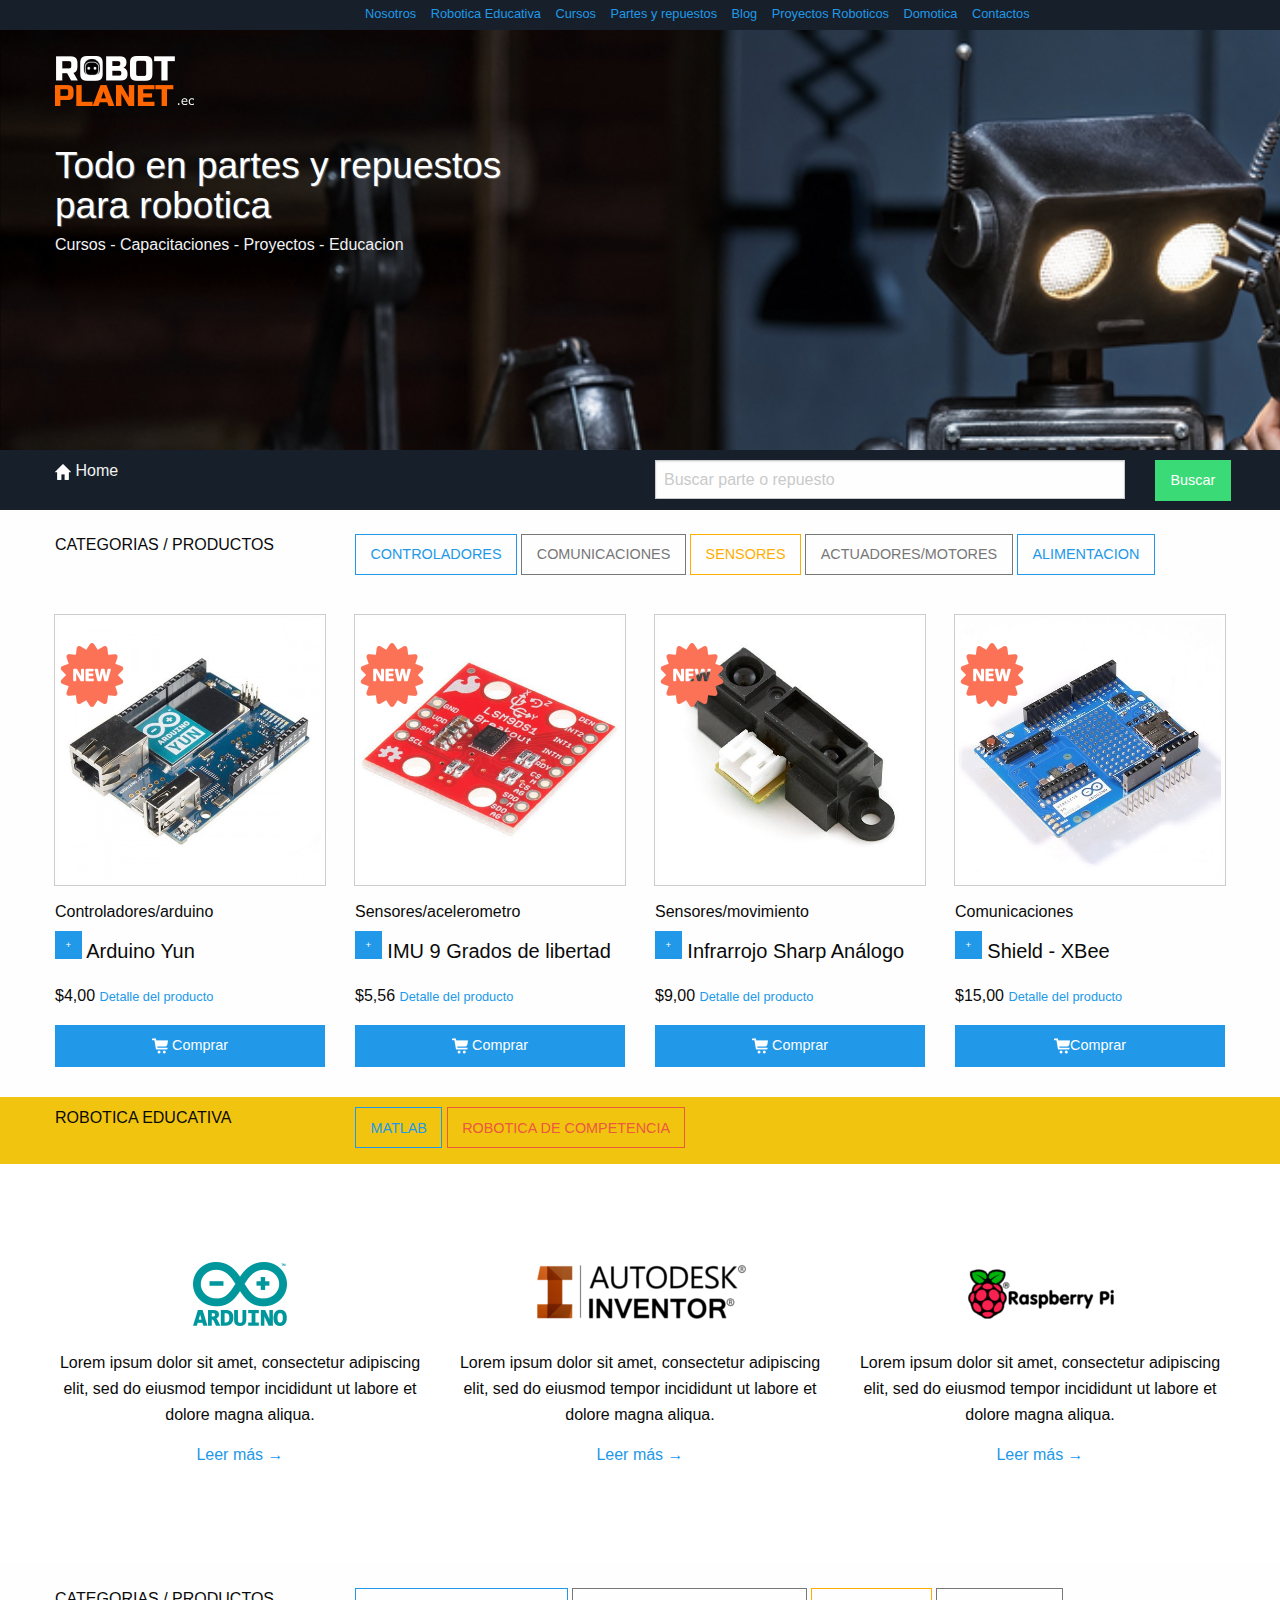
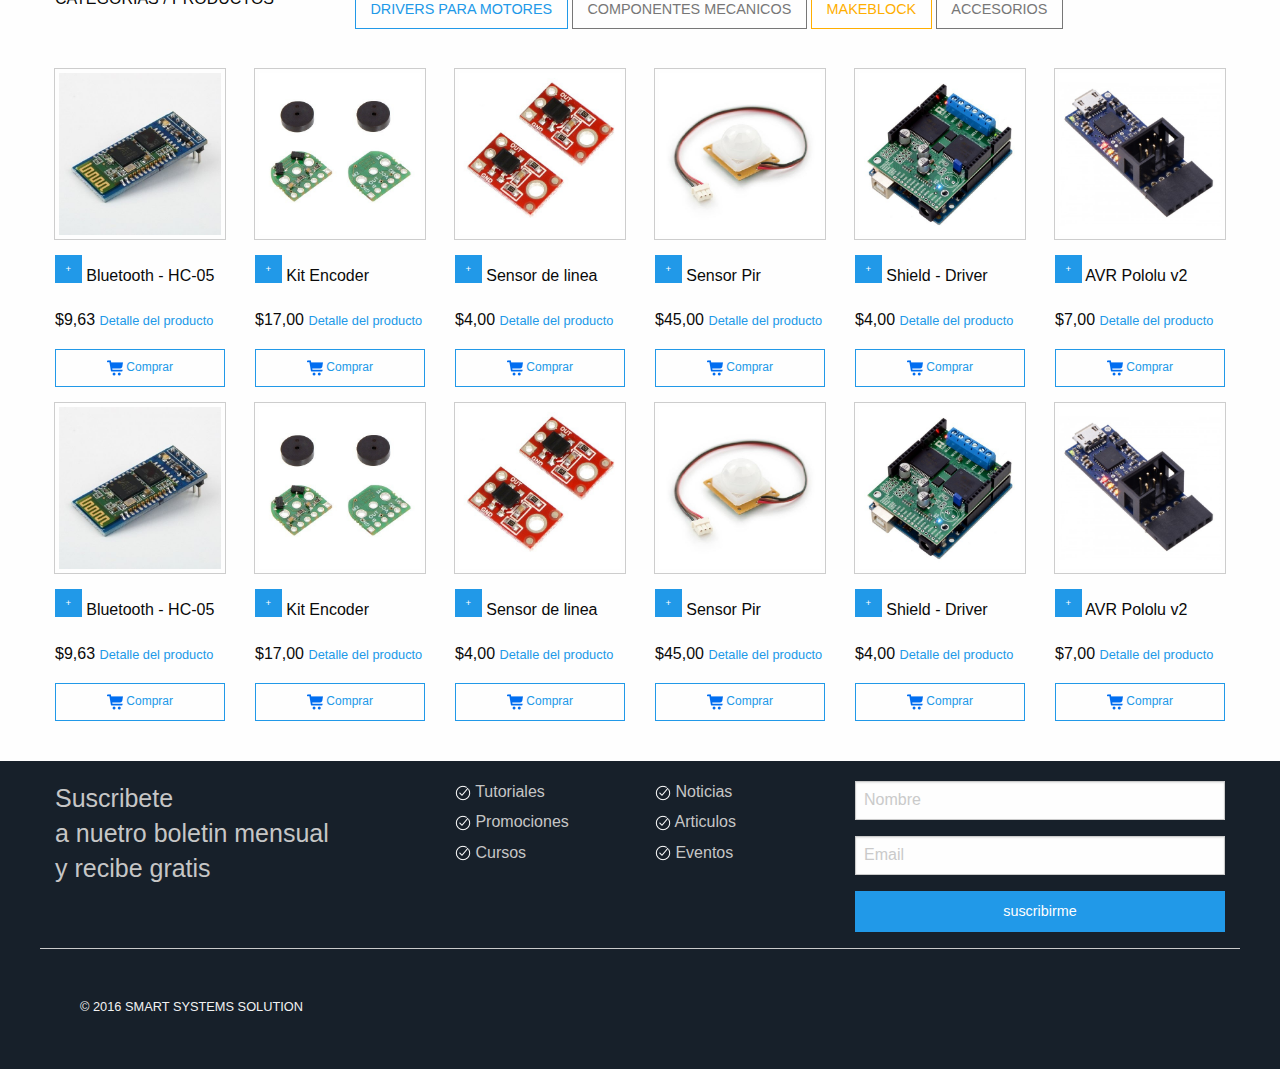
==== commit 853e4fb1: "Revert "Revert "Actualizacion2""" ====
--- a/index.html
+++ b/index.html
@@ -15,15 +15,24 @@
 	li{
     text-align: center;
     display: inline;
-    padding: 8px;
+    padding: 5px;
     }
+   
 	.compras{
-		background-color: #fff;
+		background-color: #171717;
 		text-align: left;
+		position: fixed;
+		width: 100%;
+		padding-left: 20px;
+		height: 90px;
+	}
+	.logotipo2{
+		margin-top: -80px;
+		padding-right: 20px;
 	}
 	.logo{
 		text-align: left;
-		color: #666;
+		color: #fff;
 		font-size: 25px;
 		padding-top: 10px;
 		font-family: 'Russo One', sans-serif;
@@ -32,145 +41,232 @@
 		position: absolute;
 		margin-top: 0px;
 	}	
-	.galeria{
-	position: absolute;
-	margin-top: 0px;
-	background-attachment: fixed;
-	}	
 	.nuevo{
-	margin-top: -415px;
+	margin-top: -440px;
 	padding-left: 5px;
 	}	
 	.subtitulo{
-		margin-top: -200px;
 		color: #fff;
 		text-align: left;
-		padding-left: 100px;
+		padding-left: 00px;
 		line-height: 40px;
 		font-size: 37px;
 		text-shadow: 1px 1px 1px #666;
 	}	
+	.contactos{
+		text-align: right;
+		padding-top: -10px;
+	}
 	@media (min-width: 1024px) {
   .subtitulo{
-    padding-left: 350px;
-  }
-}
-
+    padding-left: 0px;
+    margin-top: -230px;
+    }
+    }
+	.subtitulo2 {
+		text-align: left;
+		margin-top: 350px;
+		padding-top: 10px;
+		background-color: #F1C40F;
+		width: 100%;
+	}
+	.dropdown {
+    position: relative;
+    display: inline-block;
+	}
+
+	.dropdown-content {
+	    display: none;
+	    position: absolute;
+	    background-color: #17202A;
+	    min-width: 300px;
+	    box-shadow: 0px 8px 16px 0px rgba(0,0,0,0.2);
+	    padding: 12px 15px;
+	    color: #f2f2f2;
+	    opacity: 0.96;
+	}
+
+	.dropdown:hover .dropdown-content {
+	    display: block;
+	    margin-top: -2px;
+	    margin-left: -175px;
+	}
+	.carrito{
+		margin-top: -30px;
+		color: #f2f2f2;
+	}
+	.items{
+		color: #f2f2f2;
+	}
+	.menu{
+		margin-top: -450px;
+		position: absolute;
+		padding-left: 340px;
+		background-color: #17202A;
+		width: 100%;
+		height: 30px;
+	}
+	.boletin{
+		background-color: #17202A;
+		color: #c6c6c6;
+		padding-top: 20px;
+	}
 	</style>
 </head>
 <body>
 
-<div class="compras">
-<div class="row">
-	<div class="small-4 large-4 columns"><h5 class="logo"><img src="img/iso.png"> ROBOT PLANET .ec</h5></div>
-	<div class="small-4 large-2 columns"></div>
-	<div class="small-4 large-6 columns"><p><h6 class="subheader compras"><small><img src="img/iconos/carrito.png"> Productos (1) | <img src="img/iconos/telefono.png"> (593) 02 6745655 | <img src="img/iconos/calendario.png"> 10 de Octubre 2016 | 20:56 |  ecu <img src="img/iconos/ecuador.png"></small> </h6></p></div>
-</div>
-</div>
 
 <div class="botonera">
 <div class="row">
-	<div class="large-1 columns"></div>
-	<div class="large-11 columns">
+	
+	<div class="large-12 columns">
 	     <ul>
-		<a href=""><li class="boton1"><img src="img/personas.png"><br><h6>Nosotros</h6></li></a> 
-	   	<a href=""><li class="boton2"><img src="img/robot.png"><br><h6>Robotica educativa</h6></li></a> 
-		<a href=""><li class="boton4"><img src="img/play.png"><br><h6>Cursos</h6></li></a> 
-		<a href=""><li class="boton5"><img src="img/partes.png"><br><h6>Partes y repuestos</h6></li></a> 
-		<a href=""><li class="boton6"><img src="img/mundo.png"><br><h6>Blog</h6></li></a> 
-		<a href=""><li class="boton3"><img src="img/proyector.png"><br><h6>Proyectos roboticos</h5></li></a>
-		<a href=""><li class="boton6"><img src="img/domotica.png"><br><h6>Domotica</h6></li></a>  
-		<a href=""><li class="boton7"><img src="img/sobre.png"><br><h6>Contactos</h6></li></a> 
-		 </ul>
-	</div>
-</div>
-</div>
-
+		    <img src="img/logotipo.png" class="logotipo2">
+			<a href=""><li class="boton1"><img src="img/personas.png"><br><h6>Nosotros</h6></li></a> 
+		   	<a href=""><li class="boton2"><img src="img/robot.png"><br><h6>Robotica educativa</h6></li></a> 
+			<a href=""><li class="boton4"><img src="img/play.png"><br><h6>Cursos</h6></li></a> 
+			<a href=""><li class="boton5"><img src="img/partes.png"><br><h6>Partes y repuestos</h6></li></a> 
+			<a href=""><li class="boton6"><img src="img/mundo.png"><br><h6>Blog</h6></li></a> 
+			<a href=""><li class="boton3"><img src="img/proyector.png"><br><h6>Proyectos roboticos</h5></li></a>
+			<a href=""><li class="boton6"><img src="img/domotica.png"><br><h6>Domotica</h6></li></a>  
+			<a href=""><li class="boton7"><img src="img/sobre.png"><br><h6>Contactos</h6></li></a> 
+			<li>
+				<div class="dropdown">
+  					<span class="carrito"><img src="img/carrito.png"><small><br> Productos (4)<br><br></small></span>
+					  <div class="dropdown-content">
+					  <small>Lista de productos en el carrito</small><hr>
+					    <p>Kit Encoder $ 4.55 <a href="">ver detalle</a> </p>
+					    <p>Ardunio Yun $ 4.55 <a href="">ver detalle</a> </p>
+					    <p>Sensor de linea $ 9.55 <a href="">ver detalle</a> </p>
+					    <p>Kit Encoder $ 4.55 <a href="">ver detalle</a> </p><hr>
+					     <h6>Subtotal $50.62</h6><hr>  
+					    <a class="expanded button" href="#"><img src="img/carrito.png"> Comprar</a>
+					  </div>
+				</div>
+			</li>
+		</ul>
+	</div>
+</div>
+</div>
 
 <div class="galeria">
-	<img src="css/robotica.jpg">
-<div><p><h1  class="subtitulo">Todo en<br> partes y repuestos<br> para robotica</h1></p> </div>
-</div>
-
+<div class="row">
+	<div class="large-12 columns">
+     <p><h1  class="subtitulo"><img src="img/logotipo.png"><br><br> Todo en partes y repuestos<br> para robotica</h1>
+     <h6 class="items">Cursos - Capacitaciones - Proyectos - Educacion</h6> 
+     </p> 
+	</div>
+</div>
+</div>
+
+<div class="menu">
+	<ul>
+		<li><a href=""><small>Nosotros</small></a></li>
+		<li><a href=""><small>Robotica Educativa</small></a></li>
+		<li><a href=""><small>Cursos</small></a></li>
+		<li><a href=""><small>Partes y repuestos</small></a></li>
+		<li><a href=""><small>Blog</small></a></li>
+		<li><a href=""><small>Proyectos Roboticos</small></a></li>
+		<li><a href=""><small>Domotica</small></a></li>
+		<li><a href=""><small>Contactos</small></a></li>
+	</ul>
+</div>
 
 <div class="marquesina">
 <div class="row">
-	<div class="large-2 columns"><h6><img src="img/iconos/home.png">  Home</h6></div>
-	<div class="large-4 columns"><input type="text" name="" placeholder="Buscar parte o repuesto"></div>
-	<div class="large-5 columns"></div>
-	<div class="large-1 columns"><iframe src="https://www.facebook.com/plugins/like.php?href=https%3A%2F%2Fwww.facebook.com%2Ffmradiorock%2F%3Fref%3Dbookmarks&width=99&layout=button_count&action=like&size=small&show_faces=true&share=false&height=21&appId" width="125" height="21" style="border:none;overflow:hidden;padding-top:0px;" scrolling="no" frameborder="0" allowTransparency="true"></iframe></div>
-</div>
-</div>
-<br>
-
-<div class="row">
-	<div class="large-3 columns"><h6><img src="img/iconos/carrito.png"> ROBOTIC MARKET</h6></div>
+	<div class="large-6 columns"><h6><img src="img/iconos/home.png">  Home</h6></div>
+	<div class="large-5 columns"><input type="text" name="" placeholder="Buscar parte o repuesto"> </div>
+	<div class="large-1 columns"><button type="button" class="success button">Buscar</button></div>
+</div>
+</div>
+<br>
+
+<div class="row">
+	<div class="large-3 columns"><h6>CATEGORIAS / PRODUCTOS</h6></div>
 	<div class="large-9 columns">
 		<a class="hollow button" href="#">CONTROLADORES</a>
 		<a class="secondary hollow button" href="#">COMUNICACIONES</a>
 		<a class="warning hollow button" href="#">SENSORES</a>
-	</div>
-</div>
-
+		<a class="secondary hollow button" href="#">ACTUADORES/MOTORES</a>
+		<a class="hollow button" href="#">ALIMENTACION</a>
+		<!-- <iframe src="https://www.facebook.com/plugins/like.php?href=https%3A%2F%2Fwww.facebook.com%2Ffmradiorock%2F%3Fref%3Dbookmarks&width=99&layout=button_count&action=like&size=small&show_faces=true&share=false&height=21&appId" width="125" height="21" style="border:none;overflow:hidden;padding-top:0px;" scrolling="no" frameborder="0" allowTransparency="true"></iframe> -->
+	</div>
+</div>
+
+<br>
 
 <div class="row small-up-2 large-up-4">
 	<div class="column">
-		<img class="thumbnail" src="img/productos/arduino-yun.jpg">
-		<h5>Ardunio Uno R3</h5>
-		<p>$4,00</p>
-		<a href="#" class="button expanded">Comprar</a>
+		<img class="thumbnail" src="img/productos/controladores/arduino/arduino-yun.jpg">
+		<h6>Controladores/arduino</h6>
+		<h5> <a class="tiny button" href="#">+</a> Arduino Yun</h5> 
+		<p>$4,00 <small><a href="">Detalle del producto</a></small></p>
+		<a href="#" class="button expanded"><img src="img/carrito.png"> Comprar</a>
 		<p class="nuevo"><img src="img/nuevo.png"></p>
 	</div>
 	<div class="column">
-		<img class="thumbnail" src="img/productos/bateria-lipo-111v-1000mah-para-bioloid.jpg">
-		<h5>Nulla At Nulla Justo, Eget</h5>
-		<p>$400</p>
-		<a href="#" class="button expanded">Comprar</a>
+		<img class="thumbnail" src="img/productos/sensores/acelerometros/imu-9-grados-de-libertad-9dof-lsm9ds1.jpg">
+		<h6>Sensores/acelerometro</h6>
+		<h5> <a class="tiny button" href="#">+</a> IMU 9 Grados de libertad</h5>
+		<p>$5,56 <small><a href="">Detalle del producto</a></small></p>
+		<a href="#" class="button expanded"><img src="img/carrito.png"> Comprar</a>
 		<p class="nuevo"><img src="img/nuevo.png"></p>
 	</div>
 	<div class="column">
-		<img class="thumbnail" src="img/productos/helices-gemfan-5x45-5045-cwccw.jpg">
-		<h5>Nulla At Nulla Justo, Eget</h5>
-		<p>$400</p>
-		<a href="#" class="button expanded">Comprar</a>
+		<img class="thumbnail" src="img/productos/sensores/movimiento/sensor-infrarrojo-sharp-analogo-4-30cm.jpg">
+		<h6>Sensores/movimiento</h6>
+		<h5> <a class="tiny button" href="#">+</a> Infrarrojo Sharp Análogo</h5>
+		<p>$9,00 <small><a href="">Detalle del producto</a></small></p>
+		<a href="#" class="button expanded"><img src="img/carrito.png"> Comprar</a>
 		<p class="nuevo"><img src="img/nuevo.png"></p>
 	</div>
 	<div class="column">
-		<img class="thumbnail" src="img/productos/kit-de-terminales-para-teensy-32.jpg">
-		<h5>Nulla At Nulla Justo, Eget</h5>
-		<p>$400</p>
-		<a href="#" class="button expanded">Comprar</a>
+		<img class="thumbnail" src="img/productos/comunicaciones/shield-xbee-wireless-con-sd.jpg">
+		<h6>Comunicaciones</h6>
+		<h5> <a class="tiny button" href="#">+</a> Shield - XBee</h5>
+		<p>$15,00 <small><a href="">Detalle del producto</a></small></p>
+		<a href="#" class="button expanded"><img src="img/carrito.png">Comprar</a>
 		<p class="nuevo"><img src="img/nuevo.png"></p>
 	</div>
 </div>
-
-
+<br>
+<div class="subtitulo2">
+<div class="row">
+	<div class="large-3 columns"><h6>ROBOTICA EDUCATIVA</h6></div>
+	<div class="large-9 columns">
+	<a class="hollow button" href="#">MATLAB</a>
+	<a class="alert hollow button" href="#">ROBOTICA DE COMPETENCIA</a>
+</div>
+</div>
+</div>
 
 <div class="cursos">
 <div class="row">
 <div class="small-12 columns vertical-feature-block"><br>
-<h4><a class="hollow button" href="#">CURSOS</a></h4>
+
+
+
 <br>
 <div class="row centered-text">
 <div class="medium-4 columns supporticons">
 <a href="#">
 <img src="img/arduino.png">
 </a><br><br>
-<p>Report bugs or submit your own fixes through a pull request. Post helpful feedback on discussion threads. Resolve 10 issues, get a shirt!</p>
+<p>Lorem ipsum dolor sit amet, consectetur adipiscing elit, sed do eiusmod tempor incididunt ut labore et dolore magna aliqua.</p>
 <a href="#">Leer más →</a> <br><br><br>
 </div>
 <div class="medium-4 columns supporticons">
 <a href="/forum">
 <img src="img/auto_desk_inventor.png">
 </a><br><br>
-<p>Report bugs or submit your own fixes through a pull request. Post helpful feedback on discussion threads. Resolve 10 issues, get a shirt!</p>
+<p>Lorem ipsum dolor sit amet, consectetur adipiscing elit, sed do eiusmod tempor incididunt ut labore et dolore magna aliqua.</p>
 <a href="#">Leer más →</a> <br><br><br>
 </div>
 <div class="medium-4 columns supporticons">
 <a href="#" target="blank">
 <img src="img/raspeberry.png">
 </a><br><br>
-<p>Report bugs or submit your own fixes through a pull request. Post helpful feedback on discussion threads. Resolve 10 issues, get a shirt!</p>
+<p>Lorem ipsum dolor sit amet, consectetur adipiscing elit, sed do eiusmod tempor incididunt ut labore et dolore magna aliqua.</p>
 <a href="#" target="blank">Leer más →</a><br><br><br>
 </div>
 
@@ -181,43 +277,132 @@
 
 <br>
 
+<div class="row">
+	<div class="large-3 columns"><h6>CATEGORIAS / PRODUCTOS</h6></div>
+	<div class="large-9 columns">
+		<a class="hollow button" href="#">DRIVERS PARA MOTORES</a>
+		<a class="secondary hollow button" href="#">COMPONENTES MECANICOS</a>
+		<a class="warning hollow button" href="#">MAKEBLOCK</a>
+		<a class="secondary hollow button" href="#">ACCESORIOS</a>
+	</div>
+</div>
+<br>
+
 <div class="row small-up-2 medium-up-3 large-up-6">
-<div class="column">
-<img class="thumbnail" src="img/productos/kit-de-terminales-para-teensy-32.jpg">
-<h5>Nulla At Nulla Justo, Eget</h5>
-<p>$400</p>
-<a href="#" class="button small expanded hollow">Comprar</a>
-</div>
-<div class="column">
-<img class="thumbnail" src="img/productos/helices-gemfan-5x45-5045-cwccw.jpg">
-<h5>Nulla At Nulla Justo, Eget</h5>
-<p>$400</p>
-<a href="#" class="button small expanded hollow">Comprar</a>
-</div>
-<div class="column">
-<img class="thumbnail" src="img/productos/bateria-lipo-111v-1000mah-para-bioloid.jpg">
-<h5>Nulla At Nulla Justo, Eget</h5>
-<p>$400</p>
-<a href="#" class="button small expanded hollow">Comprar</a>
-</div>
-<div class="column">
-<img class="thumbnail" src="img/productos/arduino-yun.jpg">
-<h5>Nulla At Nulla Justo, Eget</h5>
-<p>$400</p>
-<a href="#" class="button small expanded hollow">Comprar</a>
-</div>
-<div class="column">
-<img class="thumbnail" src="img/productos/bateria-lipo-111v-1000mah-para-bioloid.jpg">
-<h5>Nulla At Nulla Justo, Eget</h5>
-<p>$400</p>
-<a href="#" class="button small expanded hollow">Comprar</a>
-</div>
-<div class="column">
-<img class="thumbnail" src="img/productos/arduino-yun.jpg">
-<h5>Nulla At Nulla Justo, Eget</h5>
-<p>$400</p>
-<a href="#" class="button small expanded hollow">Comprar</a>
-</div>
+	<div class="column">
+		<img class="thumbnail" src="img/productos/comunicaciones/bluetooth-modem-hc-05.jpg">
+		<h6> <a class="tiny button" href="#">+</a> Bluetooth - HC-05</h6>
+		<p>$9,63 <small><a href="">Detalle del producto</a></small> </p>
+		<a href="#" class="button small expanded hollow"><img src="img/carrito-azul.png"> Comprar</a>
+		</div>
+		<div class="column">
+		<img class="thumbnail" src="img/productos/sensores/encoders/kit-encoder-magnetico-para-micromotor-con-eje-extendido.jpg">
+		<h6> <a class="tiny button" href="#">+</a> Kit Encoder</h6>
+		<p>$17,00 <small><a href="">Detalle del producto</a></small></p>
+		<a href="#" class="button small expanded hollow"><img src="img/carrito-azul.png"> Comprar</a>
+		</div>
+		<div class="column">
+		<img class="thumbnail" src="img/productos/sensores/linea/sensor-de-linea-qtr-1a-analogo-x2.jpg">
+		<h6> <a class="tiny button" href="#">+</a> Sensor de linea</h6>
+		<p>$4,00 <small><a href="">Detalle del producto</a></small></p>
+		<a href="#" class="button small expanded hollow"><img src="img/carrito-azul.png"> Comprar</a>
+		</div>
+		<div class="column">
+		<img class="thumbnail" src="img/productos/sensores/movimiento/sensor-de-movimiento-pir.jpg">
+		<h6> <a class="tiny button" href="#">+</a> Sensor Pir</h6>
+		<p>$45,00 <small><a href="">Detalle del producto</a></small></p>
+		<a href="#" class="button small expanded hollow"><img src="img/carrito-azul.png"> Comprar</a>
+		</div>
+		<div class="column">
+		<img class="thumbnail" src="img/productos/controladores/shields/shield-driver-de-alta-potencia-para-arduino.jpg">
+		<h6> <a class="tiny button" href="#">+</a> Shield - Driver</h6>
+		<p>$4,00 <small><a href="">Detalle del producto</a></small></p>
+		<a href="#" class="button small expanded hollow"><img src="img/carrito-azul.png"> Comprar</a>
+		</div>
+		<div class="column">
+		<img class="thumbnail" src="img/productos/controladores/tarjetas/programador-avr-pololu.jpg">
+		<h6> <a class="tiny button" href="#">+</a> AVR Pololu v2</h6>
+		<p>$7,00 <small><a href="">Detalle del producto</a></small></p>
+		<a href="#" class="button small expanded hollow"><img src="img/carrito-azul.png"> Comprar</a>
+	</div>
+</div>
+
+<div class="row small-up-2 medium-up-3 large-up-6">
+	<div class="column">
+		<img class="thumbnail" src="img/productos/comunicaciones/bluetooth-modem-hc-05.jpg">
+		<h6> <a class="tiny button" href="#">+</a> Bluetooth - HC-05</h6>
+		<p>$9,63 <small><a href="">Detalle del producto</a></small> </p>
+		<a href="#" class="button small expanded hollow"><img src="img/carrito-azul.png"> Comprar</a>
+		</div>
+		<div class="column">
+		<img class="thumbnail" src="img/productos/sensores/encoders/kit-encoder-magnetico-para-micromotor-con-eje-extendido.jpg">
+		<h6> <a class="tiny button" href="#">+</a> Kit Encoder</h6>
+		<p>$17,00 <small><a href="">Detalle del producto</a></small></p>
+		<a href="#" class="button small expanded hollow"><img src="img/carrito-azul.png"> Comprar</a>
+		</div>
+		<div class="column">
+		<img class="thumbnail" src="img/productos/sensores/linea/sensor-de-linea-qtr-1a-analogo-x2.jpg">
+		<h6> <a class="tiny button" href="#">+</a> Sensor de linea</h6>
+		<p>$4,00 <small><a href="">Detalle del producto</a></small></p>
+		<a href="#" class="button small expanded hollow"><img src="img/carrito-azul.png"> Comprar</a>
+		</div>
+		<div class="column">
+		<img class="thumbnail" src="img/productos/sensores/movimiento/sensor-de-movimiento-pir.jpg">
+		<h6> <a class="tiny button" href="#">+</a> Sensor Pir</h6>
+		<p>$45,00 <small><a href="">Detalle del producto</a></small></p>
+		<a href="#" class="button small expanded hollow"><img src="img/carrito-azul.png"> Comprar</a>
+		</div>
+		<div class="column">
+		<img class="thumbnail" src="img/productos/controladores/shields/shield-driver-de-alta-potencia-para-arduino.jpg">
+		<h6> <a class="tiny button" href="#">+</a> Shield - Driver</h6>
+		<p>$4,00 <small><a href="">Detalle del producto</a></small></p>
+		<a href="#" class="button small expanded hollow"><img src="img/carrito-azul.png"> Comprar</a>
+		</div>
+		<div class="column">
+		<img class="thumbnail" src="img/productos/controladores/tarjetas/programador-avr-pololu.jpg">
+		<h6> <a class="tiny button" href="#">+</a> AVR Pololu v2</h6>
+		<p>$7,00 <small><a href="">Detalle del producto</a></small></p>
+		<a href="#" class="button small expanded hollow"><img src="img/carrito-azul.png"> Comprar</a>
+	</div>
+</div>
+<br>
+<div class="boletin">
+	<div class="row">
+		<div class="large-4 columns">
+		<h4>Suscribete<br> a nuetro boletin mensual<br> y recibe gratis</h4>
+		</div>
+		<div class="large-2 columns">
+		<h6><img src="img/visto.png"> Tutoriales</h6>
+		<h6><img src="img/visto.png"> Promociones</h6>
+		<h6><img src="img/visto.png"> Cursos</h6>
+		</div>
+		<div class="large-2 columns">
+		<h6><img src="img/visto.png"> Noticias</h6>
+		<h6><img src="img/visto.png"> Articulos</h6>
+		<h6><img src="img/visto.png"> Eventos</h6>
+		</div>
+		<div class="large-4 columns">
+			<input type="text" name="" placeholder="Nombre"><input type="text" name="" placeholder="Email"><a class="expanded button" href="#">suscribirme</a>
+		</div><hr>
+	</div>
+</div>
+
+<div class="footer">
+	<div class="row">
+		<div class="large-12 columns"><br>
+		<ul>
+	<!-- 		<li><a href="">Nosotros</a></li>
+			<li><a href="">Robotica Educativa</a></li>
+			<li><a href="">Videos</a></li>
+			<li><a href="">Partes y repuestos</a></li>
+			<li><a href="">Blog</a></li>
+			<li><a href="">Proyectos Roboticos</a></li>
+			<li><a href="">Domotica</a></li>
+			<li><a href="">Contactos</a></li> -->
+			<li><small>© 2016 SMART SYSTEMS SOLUTION</small></li>
+		</ul>
+		</div>
+	</div>
 </div>
 
 	<script src="js/vendor/jquery.js"></script>
--- a/css/index.css
+++ b/css/index.css
@@ -1,8 +1,12 @@
 .botonera{
-				background-color: #f2f2f2;
+				background-color: #17202A;
         margin-top: 0px;
-        height: 87px;
-}
+        height: 92px;
+        padding-top:2px;
+        width: 100%;
+        position: fixed;
+}
+
 .boton1{
 	background-color: #7FE809;
 	width: 80px;
@@ -135,10 +139,29 @@
   background-color: #f2f2f2;
   color: #666;
 }
-.boton1, .boton2, .boton3, .boton4, .boton5, .boton6, .boton7 {
+.boton8{
+  background-color: #17202A;
+  width: 80px;
+}
+.boton8:hover, .boton8:focus, .boton8:active {
+  -webkit-animation-name: hvr-back-pulse;
+  animation-name: hvr-back-pulse;
+  -webkit-animation-duration: 1s;
+  animation-duration: 1s;
+  -webkit-animation-delay: 0.5s;
+  animation-delay: 0.5s;
+  -webkit-animation-timing-function: linear;
+  animation-timing-function: linear;
+  -webkit-animation-iteration-count: infinite;
+  animation-iteration-count: infinite;
+  background-color: #17202A;
+  background-color: #17202A;
+  color: #666;
+}
+.boton1, .boton2, .boton3, .boton4, .boton5, .boton6, .boton7, .boton8 {
 	text-align: center;
 	color: #f2f2f2;
-	height: 100%;
+	height: 90%;
 	margin-top: 0px;
 	padding-top: 20px;
 	-webkit-transform: perspective(1px) translateZ(0);
@@ -154,22 +177,54 @@
 
 .marquesina{
 	  color: #f2f2f2;
-    background-color: #171717;
+    background-color: #17202A;
     height: 60px;
-    margin-top: 281px;
+    margin-top: 0px;
     padding-top: 10px;
        }
-
+.marquesina2{
+    color: #f2f2f2;
+    background-color: #17202A;
+    height: 150px;
+    margin-top: 0px;
+    padding-top: 100px;
+    width: 100%;
+       }
 @media (min-width: 1024px) {
   .marquesina{
-    margin-top: 395px;
+    margin-top: 0px;
   }
 }
    
 .cursos{
-   /* background-image: url(fondo.png);*/
-    margin-top: 350px;
+    background-color: #fff; 
+    background-image: url(fondo5.jpg);
+    margin-top: 0px;
+    padding-top: 50px;
     text-align: center;
-    background-color: #f2f2f2;
     background-attachment: fixed;
+    height: 400px;
        }
+
+  .galeria{
+  height: 450px;
+  position: relative;
+  background-image: url(fondo1.png);
+  background-attachment: fixed;
+  padding-top: 270px;
+  background-repeat: no-repeat;
+  background-color: #000;
+  } 
+.footer{
+  background-color:  #17202A;
+  color: #f2f2f2;
+  height: 100px;
+}
+.cover{
+    background-image: url(cover3.jpg);
+    height: 500px;
+    background-repeat: no-repeat;
+    background-attachment: fixed;
+    margin-top: -25px;
+    background-size: cover;
+  }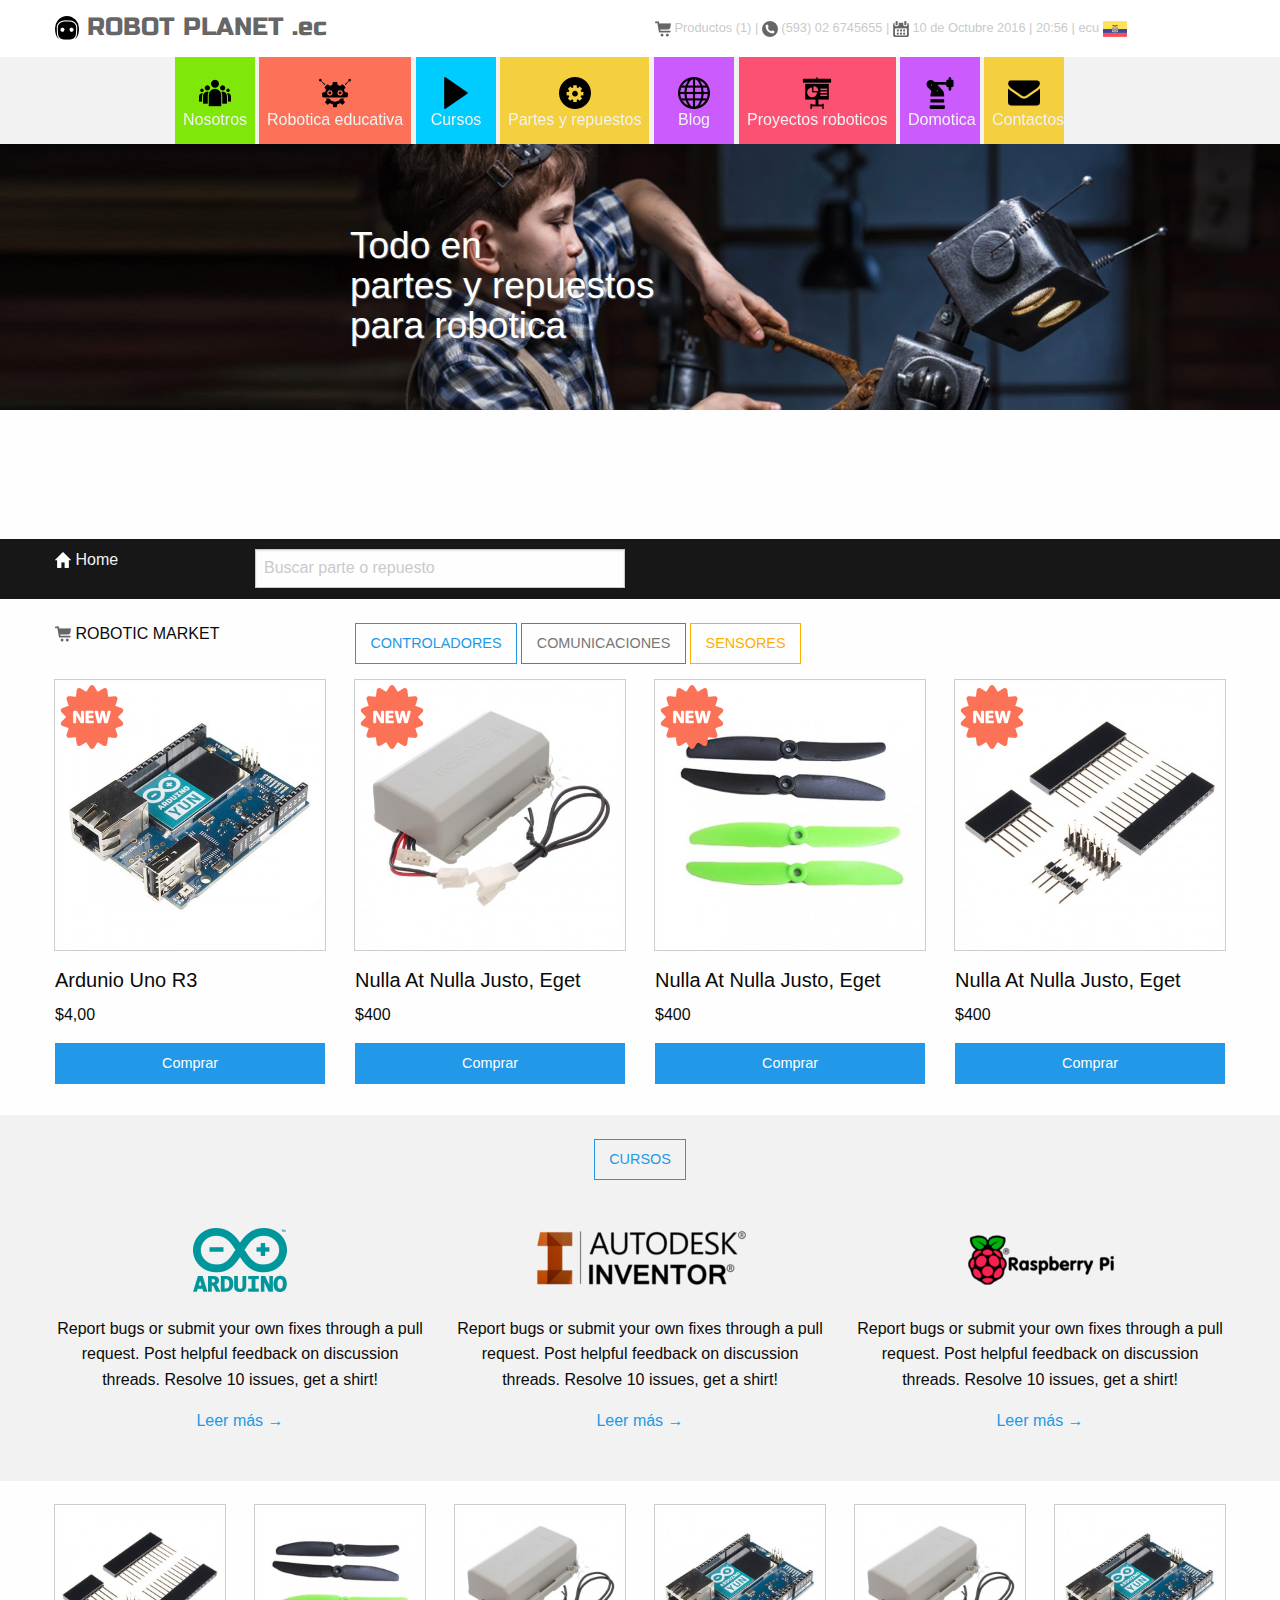
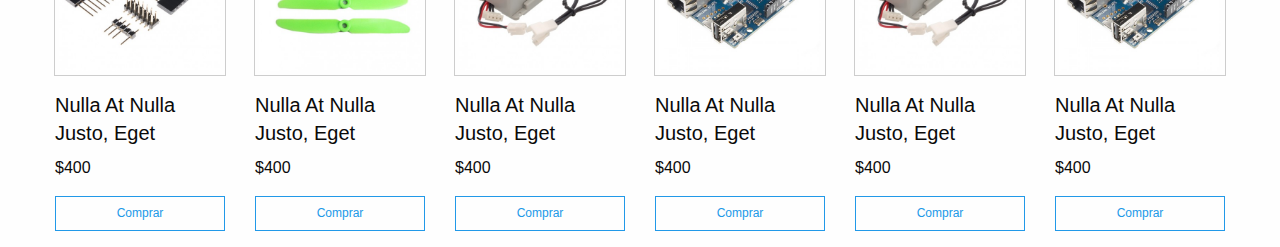
==== commit 7708fbf8: "Revert "Revert "Revert "Actualizacion2"""" ====
--- a/index.html
+++ b/index.html
@@ -15,24 +15,15 @@
 	li{
     text-align: center;
     display: inline;
-    padding: 5px;
+    padding: 8px;
     }
-   
 	.compras{
-		background-color: #171717;
+		background-color: #fff;
 		text-align: left;
-		position: fixed;
-		width: 100%;
-		padding-left: 20px;
-		height: 90px;
-	}
-	.logotipo2{
-		margin-top: -80px;
-		padding-right: 20px;
 	}
 	.logo{
 		text-align: left;
-		color: #fff;
+		color: #666;
 		font-size: 25px;
 		padding-top: 10px;
 		font-family: 'Russo One', sans-serif;
@@ -41,232 +32,145 @@
 		position: absolute;
 		margin-top: 0px;
 	}	
+	.galeria{
+	position: absolute;
+	margin-top: 0px;
+	background-attachment: fixed;
+	}	
 	.nuevo{
-	margin-top: -440px;
+	margin-top: -415px;
 	padding-left: 5px;
 	}	
 	.subtitulo{
+		margin-top: -200px;
 		color: #fff;
 		text-align: left;
-		padding-left: 00px;
+		padding-left: 100px;
 		line-height: 40px;
 		font-size: 37px;
 		text-shadow: 1px 1px 1px #666;
 	}	
-	.contactos{
-		text-align: right;
-		padding-top: -10px;
-	}
 	@media (min-width: 1024px) {
   .subtitulo{
-    padding-left: 0px;
-    margin-top: -230px;
-    }
-    }
-	.subtitulo2 {
-		text-align: left;
-		margin-top: 350px;
-		padding-top: 10px;
-		background-color: #F1C40F;
-		width: 100%;
-	}
-	.dropdown {
-    position: relative;
-    display: inline-block;
-	}
-
-	.dropdown-content {
-	    display: none;
-	    position: absolute;
-	    background-color: #17202A;
-	    min-width: 300px;
-	    box-shadow: 0px 8px 16px 0px rgba(0,0,0,0.2);
-	    padding: 12px 15px;
-	    color: #f2f2f2;
-	    opacity: 0.96;
-	}
-
-	.dropdown:hover .dropdown-content {
-	    display: block;
-	    margin-top: -2px;
-	    margin-left: -175px;
-	}
-	.carrito{
-		margin-top: -30px;
-		color: #f2f2f2;
-	}
-	.items{
-		color: #f2f2f2;
-	}
-	.menu{
-		margin-top: -450px;
-		position: absolute;
-		padding-left: 340px;
-		background-color: #17202A;
-		width: 100%;
-		height: 30px;
-	}
-	.boletin{
-		background-color: #17202A;
-		color: #c6c6c6;
-		padding-top: 20px;
-	}
+    padding-left: 350px;
+  }
+}
+
 	</style>
 </head>
 <body>
 
+<div class="compras">
+<div class="row">
+	<div class="small-4 large-4 columns"><h5 class="logo"><img src="img/iso.png"> ROBOT PLANET .ec</h5></div>
+	<div class="small-4 large-2 columns"></div>
+	<div class="small-4 large-6 columns"><p><h6 class="subheader compras"><small><img src="img/iconos/carrito.png"> Productos (1) | <img src="img/iconos/telefono.png"> (593) 02 6745655 | <img src="img/iconos/calendario.png"> 10 de Octubre 2016 | 20:56 |  ecu <img src="img/iconos/ecuador.png"></small> </h6></p></div>
+</div>
+</div>
 
 <div class="botonera">
 <div class="row">
-	
-	<div class="large-12 columns">
+	<div class="large-1 columns"></div>
+	<div class="large-11 columns">
 	     <ul>
-		    <img src="img/logotipo.png" class="logotipo2">
-			<a href=""><li class="boton1"><img src="img/personas.png"><br><h6>Nosotros</h6></li></a> 
-		   	<a href=""><li class="boton2"><img src="img/robot.png"><br><h6>Robotica educativa</h6></li></a> 
-			<a href=""><li class="boton4"><img src="img/play.png"><br><h6>Cursos</h6></li></a> 
-			<a href=""><li class="boton5"><img src="img/partes.png"><br><h6>Partes y repuestos</h6></li></a> 
-			<a href=""><li class="boton6"><img src="img/mundo.png"><br><h6>Blog</h6></li></a> 
-			<a href=""><li class="boton3"><img src="img/proyector.png"><br><h6>Proyectos roboticos</h5></li></a>
-			<a href=""><li class="boton6"><img src="img/domotica.png"><br><h6>Domotica</h6></li></a>  
-			<a href=""><li class="boton7"><img src="img/sobre.png"><br><h6>Contactos</h6></li></a> 
-			<li>
-				<div class="dropdown">
-  					<span class="carrito"><img src="img/carrito.png"><small><br> Productos (4)<br><br></small></span>
-					  <div class="dropdown-content">
-					  <small>Lista de productos en el carrito</small><hr>
-					    <p>Kit Encoder $ 4.55 <a href="">ver detalle</a> </p>
-					    <p>Ardunio Yun $ 4.55 <a href="">ver detalle</a> </p>
-					    <p>Sensor de linea $ 9.55 <a href="">ver detalle</a> </p>
-					    <p>Kit Encoder $ 4.55 <a href="">ver detalle</a> </p><hr>
-					     <h6>Subtotal $50.62</h6><hr>  
-					    <a class="expanded button" href="#"><img src="img/carrito.png"> Comprar</a>
-					  </div>
-				</div>
-			</li>
-		</ul>
-	</div>
-</div>
-</div>
+		<a href=""><li class="boton1"><img src="img/personas.png"><br><h6>Nosotros</h6></li></a> 
+	   	<a href=""><li class="boton2"><img src="img/robot.png"><br><h6>Robotica educativa</h6></li></a> 
+		<a href=""><li class="boton4"><img src="img/play.png"><br><h6>Cursos</h6></li></a> 
+		<a href=""><li class="boton5"><img src="img/partes.png"><br><h6>Partes y repuestos</h6></li></a> 
+		<a href=""><li class="boton6"><img src="img/mundo.png"><br><h6>Blog</h6></li></a> 
+		<a href=""><li class="boton3"><img src="img/proyector.png"><br><h6>Proyectos roboticos</h5></li></a>
+		<a href=""><li class="boton6"><img src="img/domotica.png"><br><h6>Domotica</h6></li></a>  
+		<a href=""><li class="boton7"><img src="img/sobre.png"><br><h6>Contactos</h6></li></a> 
+		 </ul>
+	</div>
+</div>
+</div>
+
 
 <div class="galeria">
-<div class="row">
-	<div class="large-12 columns">
-     <p><h1  class="subtitulo"><img src="img/logotipo.png"><br><br> Todo en partes y repuestos<br> para robotica</h1>
-     <h6 class="items">Cursos - Capacitaciones - Proyectos - Educacion</h6> 
-     </p> 
-	</div>
-</div>
-</div>
-
-<div class="menu">
-	<ul>
-		<li><a href=""><small>Nosotros</small></a></li>
-		<li><a href=""><small>Robotica Educativa</small></a></li>
-		<li><a href=""><small>Cursos</small></a></li>
-		<li><a href=""><small>Partes y repuestos</small></a></li>
-		<li><a href=""><small>Blog</small></a></li>
-		<li><a href=""><small>Proyectos Roboticos</small></a></li>
-		<li><a href=""><small>Domotica</small></a></li>
-		<li><a href=""><small>Contactos</small></a></li>
-	</ul>
-</div>
+	<img src="css/robotica.jpg">
+<div><p><h1  class="subtitulo">Todo en<br> partes y repuestos<br> para robotica</h1></p> </div>
+</div>
+
 
 <div class="marquesina">
 <div class="row">
-	<div class="large-6 columns"><h6><img src="img/iconos/home.png">  Home</h6></div>
-	<div class="large-5 columns"><input type="text" name="" placeholder="Buscar parte o repuesto"> </div>
-	<div class="large-1 columns"><button type="button" class="success button">Buscar</button></div>
+	<div class="large-2 columns"><h6><img src="img/iconos/home.png">  Home</h6></div>
+	<div class="large-4 columns"><input type="text" name="" placeholder="Buscar parte o repuesto"></div>
+	<div class="large-5 columns"></div>
+	<div class="large-1 columns"><iframe src="https://www.facebook.com/plugins/like.php?href=https%3A%2F%2Fwww.facebook.com%2Ffmradiorock%2F%3Fref%3Dbookmarks&width=99&layout=button_count&action=like&size=small&show_faces=true&share=false&height=21&appId" width="125" height="21" style="border:none;overflow:hidden;padding-top:0px;" scrolling="no" frameborder="0" allowTransparency="true"></iframe></div>
 </div>
 </div>
 <br>
 
 <div class="row">
-	<div class="large-3 columns"><h6>CATEGORIAS / PRODUCTOS</h6></div>
+	<div class="large-3 columns"><h6><img src="img/iconos/carrito.png"> ROBOTIC MARKET</h6></div>
 	<div class="large-9 columns">
 		<a class="hollow button" href="#">CONTROLADORES</a>
 		<a class="secondary hollow button" href="#">COMUNICACIONES</a>
 		<a class="warning hollow button" href="#">SENSORES</a>
-		<a class="secondary hollow button" href="#">ACTUADORES/MOTORES</a>
-		<a class="hollow button" href="#">ALIMENTACION</a>
-		<!-- <iframe src="https://www.facebook.com/plugins/like.php?href=https%3A%2F%2Fwww.facebook.com%2Ffmradiorock%2F%3Fref%3Dbookmarks&width=99&layout=button_count&action=like&size=small&show_faces=true&share=false&height=21&appId" width="125" height="21" style="border:none;overflow:hidden;padding-top:0px;" scrolling="no" frameborder="0" allowTransparency="true"></iframe> -->
-	</div>
-</div>
-
-<br>
+	</div>
+</div>
+
 
 <div class="row small-up-2 large-up-4">
 	<div class="column">
-		<img class="thumbnail" src="img/productos/controladores/arduino/arduino-yun.jpg">
-		<h6>Controladores/arduino</h6>
-		<h5> <a class="tiny button" href="#">+</a> Arduino Yun</h5> 
-		<p>$4,00 <small><a href="">Detalle del producto</a></small></p>
-		<a href="#" class="button expanded"><img src="img/carrito.png"> Comprar</a>
-		<p class="nuevo"><img src="img/nuevo.png"></p>
-	</div>
-	<div class="column">
-		<img class="thumbnail" src="img/productos/sensores/acelerometros/imu-9-grados-de-libertad-9dof-lsm9ds1.jpg">
-		<h6>Sensores/acelerometro</h6>
-		<h5> <a class="tiny button" href="#">+</a> IMU 9 Grados de libertad</h5>
-		<p>$5,56 <small><a href="">Detalle del producto</a></small></p>
-		<a href="#" class="button expanded"><img src="img/carrito.png"> Comprar</a>
-		<p class="nuevo"><img src="img/nuevo.png"></p>
-	</div>
-	<div class="column">
-		<img class="thumbnail" src="img/productos/sensores/movimiento/sensor-infrarrojo-sharp-analogo-4-30cm.jpg">
-		<h6>Sensores/movimiento</h6>
-		<h5> <a class="tiny button" href="#">+</a> Infrarrojo Sharp Análogo</h5>
-		<p>$9,00 <small><a href="">Detalle del producto</a></small></p>
-		<a href="#" class="button expanded"><img src="img/carrito.png"> Comprar</a>
-		<p class="nuevo"><img src="img/nuevo.png"></p>
-	</div>
-	<div class="column">
-		<img class="thumbnail" src="img/productos/comunicaciones/shield-xbee-wireless-con-sd.jpg">
-		<h6>Comunicaciones</h6>
-		<h5> <a class="tiny button" href="#">+</a> Shield - XBee</h5>
-		<p>$15,00 <small><a href="">Detalle del producto</a></small></p>
-		<a href="#" class="button expanded"><img src="img/carrito.png">Comprar</a>
-		<p class="nuevo"><img src="img/nuevo.png"></p>
-	</div>
-</div>
-<br>
-<div class="subtitulo2">
-<div class="row">
-	<div class="large-3 columns"><h6>ROBOTICA EDUCATIVA</h6></div>
-	<div class="large-9 columns">
-	<a class="hollow button" href="#">MATLAB</a>
-	<a class="alert hollow button" href="#">ROBOTICA DE COMPETENCIA</a>
-</div>
-</div>
-</div>
+		<img class="thumbnail" src="img/productos/arduino-yun.jpg">
+		<h5>Ardunio Uno R3</h5>
+		<p>$4,00</p>
+		<a href="#" class="button expanded">Comprar</a>
+		<p class="nuevo"><img src="img/nuevo.png"></p>
+	</div>
+	<div class="column">
+		<img class="thumbnail" src="img/productos/bateria-lipo-111v-1000mah-para-bioloid.jpg">
+		<h5>Nulla At Nulla Justo, Eget</h5>
+		<p>$400</p>
+		<a href="#" class="button expanded">Comprar</a>
+		<p class="nuevo"><img src="img/nuevo.png"></p>
+	</div>
+	<div class="column">
+		<img class="thumbnail" src="img/productos/helices-gemfan-5x45-5045-cwccw.jpg">
+		<h5>Nulla At Nulla Justo, Eget</h5>
+		<p>$400</p>
+		<a href="#" class="button expanded">Comprar</a>
+		<p class="nuevo"><img src="img/nuevo.png"></p>
+	</div>
+	<div class="column">
+		<img class="thumbnail" src="img/productos/kit-de-terminales-para-teensy-32.jpg">
+		<h5>Nulla At Nulla Justo, Eget</h5>
+		<p>$400</p>
+		<a href="#" class="button expanded">Comprar</a>
+		<p class="nuevo"><img src="img/nuevo.png"></p>
+	</div>
+</div>
+
+
 
 <div class="cursos">
 <div class="row">
 <div class="small-12 columns vertical-feature-block"><br>
-
-
-
+<h4><a class="hollow button" href="#">CURSOS</a></h4>
 <br>
 <div class="row centered-text">
 <div class="medium-4 columns supporticons">
 <a href="#">
 <img src="img/arduino.png">
 </a><br><br>
-<p>Lorem ipsum dolor sit amet, consectetur adipiscing elit, sed do eiusmod tempor incididunt ut labore et dolore magna aliqua.</p>
+<p>Report bugs or submit your own fixes through a pull request. Post helpful feedback on discussion threads. Resolve 10 issues, get a shirt!</p>
 <a href="#">Leer más →</a> <br><br><br>
 </div>
 <div class="medium-4 columns supporticons">
 <a href="/forum">
 <img src="img/auto_desk_inventor.png">
 </a><br><br>
-<p>Lorem ipsum dolor sit amet, consectetur adipiscing elit, sed do eiusmod tempor incididunt ut labore et dolore magna aliqua.</p>
+<p>Report bugs or submit your own fixes through a pull request. Post helpful feedback on discussion threads. Resolve 10 issues, get a shirt!</p>
 <a href="#">Leer más →</a> <br><br><br>
 </div>
 <div class="medium-4 columns supporticons">
 <a href="#" target="blank">
 <img src="img/raspeberry.png">
 </a><br><br>
-<p>Lorem ipsum dolor sit amet, consectetur adipiscing elit, sed do eiusmod tempor incididunt ut labore et dolore magna aliqua.</p>
+<p>Report bugs or submit your own fixes through a pull request. Post helpful feedback on discussion threads. Resolve 10 issues, get a shirt!</p>
 <a href="#" target="blank">Leer más →</a><br><br><br>
 </div>
 
@@ -277,132 +181,43 @@
 
 <br>
 
-<div class="row">
-	<div class="large-3 columns"><h6>CATEGORIAS / PRODUCTOS</h6></div>
-	<div class="large-9 columns">
-		<a class="hollow button" href="#">DRIVERS PARA MOTORES</a>
-		<a class="secondary hollow button" href="#">COMPONENTES MECANICOS</a>
-		<a class="warning hollow button" href="#">MAKEBLOCK</a>
-		<a class="secondary hollow button" href="#">ACCESORIOS</a>
-	</div>
-</div>
-<br>
-
 <div class="row small-up-2 medium-up-3 large-up-6">
-	<div class="column">
-		<img class="thumbnail" src="img/productos/comunicaciones/bluetooth-modem-hc-05.jpg">
-		<h6> <a class="tiny button" href="#">+</a> Bluetooth - HC-05</h6>
-		<p>$9,63 <small><a href="">Detalle del producto</a></small> </p>
-		<a href="#" class="button small expanded hollow"><img src="img/carrito-azul.png"> Comprar</a>
-		</div>
-		<div class="column">
-		<img class="thumbnail" src="img/productos/sensores/encoders/kit-encoder-magnetico-para-micromotor-con-eje-extendido.jpg">
-		<h6> <a class="tiny button" href="#">+</a> Kit Encoder</h6>
-		<p>$17,00 <small><a href="">Detalle del producto</a></small></p>
-		<a href="#" class="button small expanded hollow"><img src="img/carrito-azul.png"> Comprar</a>
-		</div>
-		<div class="column">
-		<img class="thumbnail" src="img/productos/sensores/linea/sensor-de-linea-qtr-1a-analogo-x2.jpg">
-		<h6> <a class="tiny button" href="#">+</a> Sensor de linea</h6>
-		<p>$4,00 <small><a href="">Detalle del producto</a></small></p>
-		<a href="#" class="button small expanded hollow"><img src="img/carrito-azul.png"> Comprar</a>
-		</div>
-		<div class="column">
-		<img class="thumbnail" src="img/productos/sensores/movimiento/sensor-de-movimiento-pir.jpg">
-		<h6> <a class="tiny button" href="#">+</a> Sensor Pir</h6>
-		<p>$45,00 <small><a href="">Detalle del producto</a></small></p>
-		<a href="#" class="button small expanded hollow"><img src="img/carrito-azul.png"> Comprar</a>
-		</div>
-		<div class="column">
-		<img class="thumbnail" src="img/productos/controladores/shields/shield-driver-de-alta-potencia-para-arduino.jpg">
-		<h6> <a class="tiny button" href="#">+</a> Shield - Driver</h6>
-		<p>$4,00 <small><a href="">Detalle del producto</a></small></p>
-		<a href="#" class="button small expanded hollow"><img src="img/carrito-azul.png"> Comprar</a>
-		</div>
-		<div class="column">
-		<img class="thumbnail" src="img/productos/controladores/tarjetas/programador-avr-pololu.jpg">
-		<h6> <a class="tiny button" href="#">+</a> AVR Pololu v2</h6>
-		<p>$7,00 <small><a href="">Detalle del producto</a></small></p>
-		<a href="#" class="button small expanded hollow"><img src="img/carrito-azul.png"> Comprar</a>
-	</div>
-</div>
-
-<div class="row small-up-2 medium-up-3 large-up-6">
-	<div class="column">
-		<img class="thumbnail" src="img/productos/comunicaciones/bluetooth-modem-hc-05.jpg">
-		<h6> <a class="tiny button" href="#">+</a> Bluetooth - HC-05</h6>
-		<p>$9,63 <small><a href="">Detalle del producto</a></small> </p>
-		<a href="#" class="button small expanded hollow"><img src="img/carrito-azul.png"> Comprar</a>
-		</div>
-		<div class="column">
-		<img class="thumbnail" src="img/productos/sensores/encoders/kit-encoder-magnetico-para-micromotor-con-eje-extendido.jpg">
-		<h6> <a class="tiny button" href="#">+</a> Kit Encoder</h6>
-		<p>$17,00 <small><a href="">Detalle del producto</a></small></p>
-		<a href="#" class="button small expanded hollow"><img src="img/carrito-azul.png"> Comprar</a>
-		</div>
-		<div class="column">
-		<img class="thumbnail" src="img/productos/sensores/linea/sensor-de-linea-qtr-1a-analogo-x2.jpg">
-		<h6> <a class="tiny button" href="#">+</a> Sensor de linea</h6>
-		<p>$4,00 <small><a href="">Detalle del producto</a></small></p>
-		<a href="#" class="button small expanded hollow"><img src="img/carrito-azul.png"> Comprar</a>
-		</div>
-		<div class="column">
-		<img class="thumbnail" src="img/productos/sensores/movimiento/sensor-de-movimiento-pir.jpg">
-		<h6> <a class="tiny button" href="#">+</a> Sensor Pir</h6>
-		<p>$45,00 <small><a href="">Detalle del producto</a></small></p>
-		<a href="#" class="button small expanded hollow"><img src="img/carrito-azul.png"> Comprar</a>
-		</div>
-		<div class="column">
-		<img class="thumbnail" src="img/productos/controladores/shields/shield-driver-de-alta-potencia-para-arduino.jpg">
-		<h6> <a class="tiny button" href="#">+</a> Shield - Driver</h6>
-		<p>$4,00 <small><a href="">Detalle del producto</a></small></p>
-		<a href="#" class="button small expanded hollow"><img src="img/carrito-azul.png"> Comprar</a>
-		</div>
-		<div class="column">
-		<img class="thumbnail" src="img/productos/controladores/tarjetas/programador-avr-pololu.jpg">
-		<h6> <a class="tiny button" href="#">+</a> AVR Pololu v2</h6>
-		<p>$7,00 <small><a href="">Detalle del producto</a></small></p>
-		<a href="#" class="button small expanded hollow"><img src="img/carrito-azul.png"> Comprar</a>
-	</div>
-</div>
-<br>
-<div class="boletin">
-	<div class="row">
-		<div class="large-4 columns">
-		<h4>Suscribete<br> a nuetro boletin mensual<br> y recibe gratis</h4>
-		</div>
-		<div class="large-2 columns">
-		<h6><img src="img/visto.png"> Tutoriales</h6>
-		<h6><img src="img/visto.png"> Promociones</h6>
-		<h6><img src="img/visto.png"> Cursos</h6>
-		</div>
-		<div class="large-2 columns">
-		<h6><img src="img/visto.png"> Noticias</h6>
-		<h6><img src="img/visto.png"> Articulos</h6>
-		<h6><img src="img/visto.png"> Eventos</h6>
-		</div>
-		<div class="large-4 columns">
-			<input type="text" name="" placeholder="Nombre"><input type="text" name="" placeholder="Email"><a class="expanded button" href="#">suscribirme</a>
-		</div><hr>
-	</div>
-</div>
-
-<div class="footer">
-	<div class="row">
-		<div class="large-12 columns"><br>
-		<ul>
-	<!-- 		<li><a href="">Nosotros</a></li>
-			<li><a href="">Robotica Educativa</a></li>
-			<li><a href="">Videos</a></li>
-			<li><a href="">Partes y repuestos</a></li>
-			<li><a href="">Blog</a></li>
-			<li><a href="">Proyectos Roboticos</a></li>
-			<li><a href="">Domotica</a></li>
-			<li><a href="">Contactos</a></li> -->
-			<li><small>© 2016 SMART SYSTEMS SOLUTION</small></li>
-		</ul>
-		</div>
-	</div>
+<div class="column">
+<img class="thumbnail" src="img/productos/kit-de-terminales-para-teensy-32.jpg">
+<h5>Nulla At Nulla Justo, Eget</h5>
+<p>$400</p>
+<a href="#" class="button small expanded hollow">Comprar</a>
+</div>
+<div class="column">
+<img class="thumbnail" src="img/productos/helices-gemfan-5x45-5045-cwccw.jpg">
+<h5>Nulla At Nulla Justo, Eget</h5>
+<p>$400</p>
+<a href="#" class="button small expanded hollow">Comprar</a>
+</div>
+<div class="column">
+<img class="thumbnail" src="img/productos/bateria-lipo-111v-1000mah-para-bioloid.jpg">
+<h5>Nulla At Nulla Justo, Eget</h5>
+<p>$400</p>
+<a href="#" class="button small expanded hollow">Comprar</a>
+</div>
+<div class="column">
+<img class="thumbnail" src="img/productos/arduino-yun.jpg">
+<h5>Nulla At Nulla Justo, Eget</h5>
+<p>$400</p>
+<a href="#" class="button small expanded hollow">Comprar</a>
+</div>
+<div class="column">
+<img class="thumbnail" src="img/productos/bateria-lipo-111v-1000mah-para-bioloid.jpg">
+<h5>Nulla At Nulla Justo, Eget</h5>
+<p>$400</p>
+<a href="#" class="button small expanded hollow">Comprar</a>
+</div>
+<div class="column">
+<img class="thumbnail" src="img/productos/arduino-yun.jpg">
+<h5>Nulla At Nulla Justo, Eget</h5>
+<p>$400</p>
+<a href="#" class="button small expanded hollow">Comprar</a>
+</div>
 </div>
 
 	<script src="js/vendor/jquery.js"></script>
--- a/css/index.css
+++ b/css/index.css
@@ -1,12 +1,8 @@
 .botonera{
-				background-color: #17202A;
+				background-color: #f2f2f2;
         margin-top: 0px;
-        height: 92px;
-        padding-top:2px;
-        width: 100%;
-        position: fixed;
+        height: 87px;
 }
-
 .boton1{
 	background-color: #7FE809;
 	width: 80px;
@@ -139,29 +135,10 @@
   background-color: #f2f2f2;
   color: #666;
 }
-.boton8{
-  background-color: #17202A;
-  width: 80px;
-}
-.boton8:hover, .boton8:focus, .boton8:active {
-  -webkit-animation-name: hvr-back-pulse;
-  animation-name: hvr-back-pulse;
-  -webkit-animation-duration: 1s;
-  animation-duration: 1s;
-  -webkit-animation-delay: 0.5s;
-  animation-delay: 0.5s;
-  -webkit-animation-timing-function: linear;
-  animation-timing-function: linear;
-  -webkit-animation-iteration-count: infinite;
-  animation-iteration-count: infinite;
-  background-color: #17202A;
-  background-color: #17202A;
-  color: #666;
-}
-.boton1, .boton2, .boton3, .boton4, .boton5, .boton6, .boton7, .boton8 {
+.boton1, .boton2, .boton3, .boton4, .boton5, .boton6, .boton7 {
 	text-align: center;
 	color: #f2f2f2;
-	height: 90%;
+	height: 100%;
 	margin-top: 0px;
 	padding-top: 20px;
 	-webkit-transform: perspective(1px) translateZ(0);
@@ -177,54 +154,22 @@
 
 .marquesina{
 	  color: #f2f2f2;
-    background-color: #17202A;
+    background-color: #171717;
     height: 60px;
-    margin-top: 0px;
+    margin-top: 281px;
     padding-top: 10px;
        }
-.marquesina2{
-    color: #f2f2f2;
-    background-color: #17202A;
-    height: 150px;
-    margin-top: 0px;
-    padding-top: 100px;
-    width: 100%;
-       }
+
 @media (min-width: 1024px) {
   .marquesina{
-    margin-top: 0px;
+    margin-top: 395px;
   }
 }
    
 .cursos{
-    background-color: #fff; 
-    background-image: url(fondo5.jpg);
-    margin-top: 0px;
-    padding-top: 50px;
+   /* background-image: url(fondo.png);*/
+    margin-top: 350px;
     text-align: center;
+    background-color: #f2f2f2;
     background-attachment: fixed;
-    height: 400px;
        }
-
-  .galeria{
-  height: 450px;
-  position: relative;
-  background-image: url(fondo1.png);
-  background-attachment: fixed;
-  padding-top: 270px;
-  background-repeat: no-repeat;
-  background-color: #000;
-  } 
-.footer{
-  background-color:  #17202A;
-  color: #f2f2f2;
-  height: 100px;
-}
-.cover{
-    background-image: url(cover3.jpg);
-    height: 500px;
-    background-repeat: no-repeat;
-    background-attachment: fixed;
-    margin-top: -25px;
-    background-size: cover;
-  }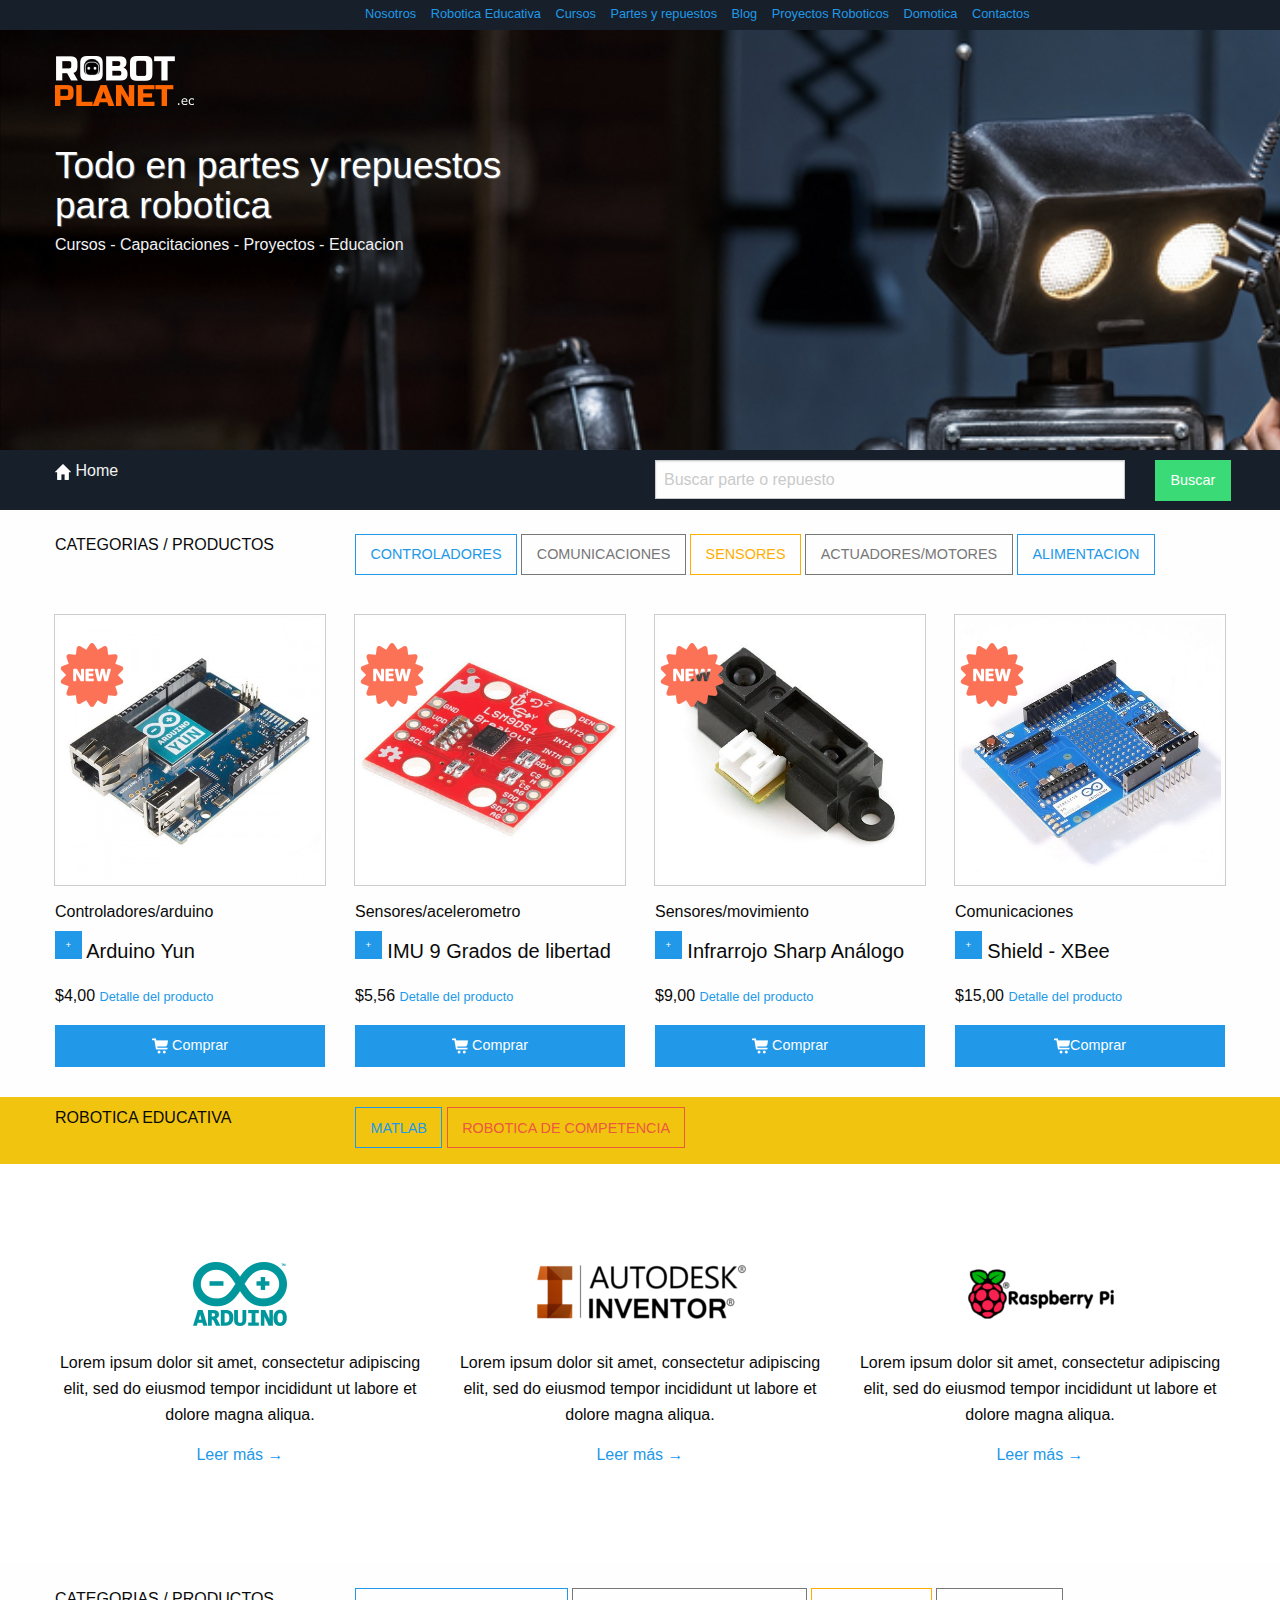
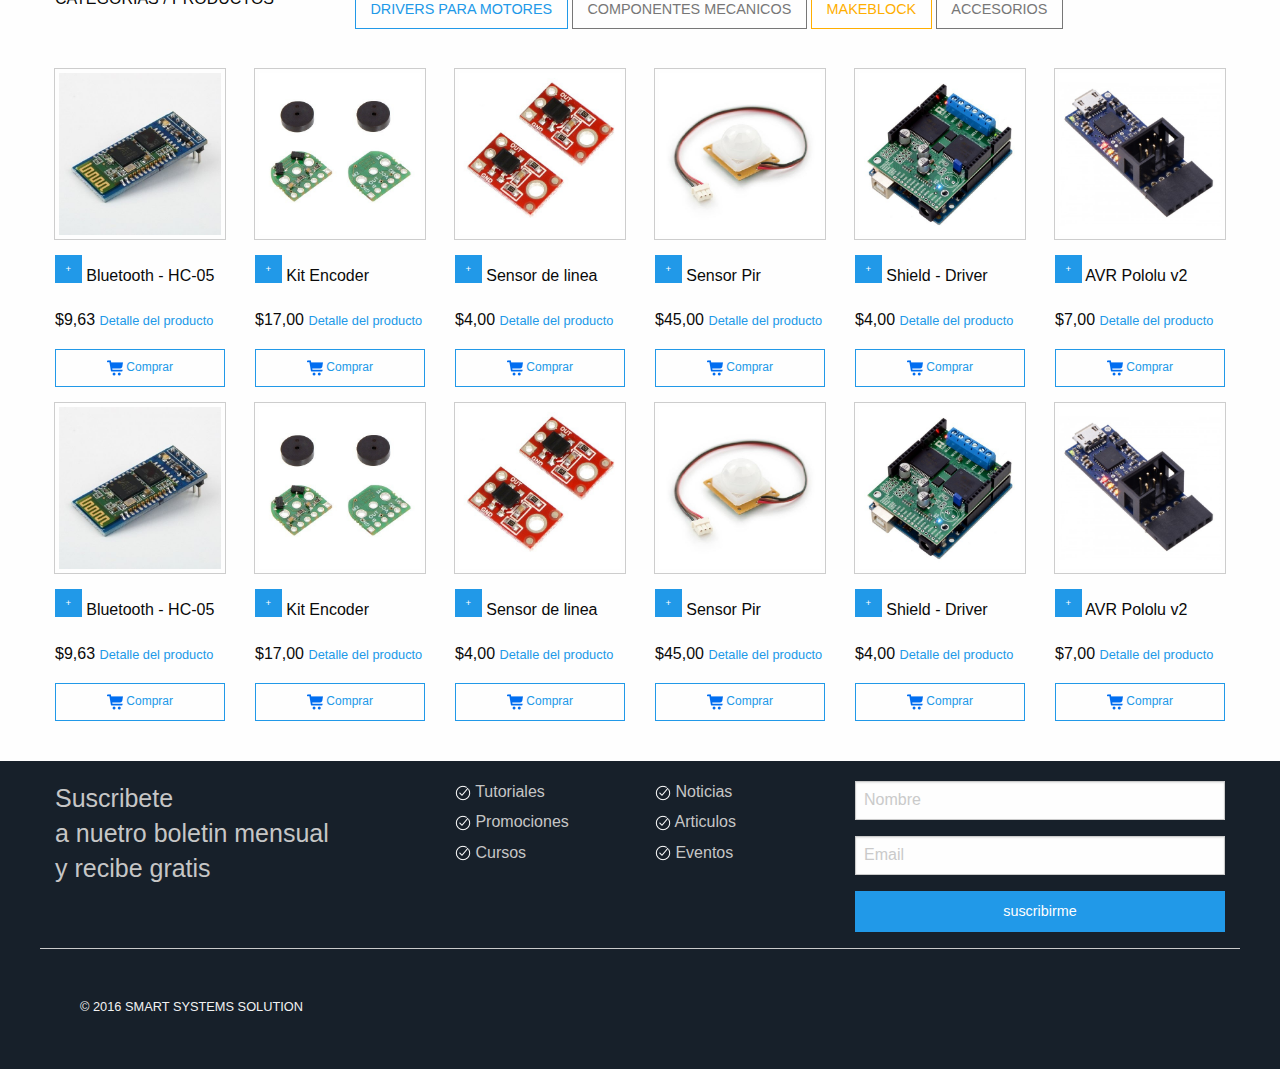
==== commit 1a251785: "actualiazcion3" ====
--- a/index.html
+++ b/index.html
@@ -15,15 +15,24 @@
 	li{
     text-align: center;
     display: inline;
-    padding: 8px;
+    padding: 5px;
     }
+   
 	.compras{
-		background-color: #fff;
+		background-color: #171717;
 		text-align: left;
+		position: fixed;
+		width: 100%;
+		padding-left: 20px;
+		height: 90px;
+	}
+	.logotipo2{
+		margin-top: -80px;
+		padding-right: 20px;
 	}
 	.logo{
 		text-align: left;
-		color: #666;
+		color: #fff;
 		font-size: 25px;
 		padding-top: 10px;
 		font-family: 'Russo One', sans-serif;
@@ -32,145 +41,232 @@
 		position: absolute;
 		margin-top: 0px;
 	}	
-	.galeria{
-	position: absolute;
-	margin-top: 0px;
-	background-attachment: fixed;
-	}	
 	.nuevo{
-	margin-top: -415px;
+	margin-top: -440px;
 	padding-left: 5px;
 	}	
 	.subtitulo{
-		margin-top: -200px;
 		color: #fff;
 		text-align: left;
-		padding-left: 100px;
+		padding-left: 00px;
 		line-height: 40px;
 		font-size: 37px;
 		text-shadow: 1px 1px 1px #666;
 	}	
+	.contactos{
+		text-align: right;
+		padding-top: -10px;
+	}
 	@media (min-width: 1024px) {
   .subtitulo{
-    padding-left: 350px;
-  }
-}
-
+    padding-left: 0px;
+    margin-top: -230px;
+    }
+    }
+	.subtitulo2 {
+		text-align: left;
+		margin-top: 350px;
+		padding-top: 10px;
+		background-color: #F1C40F;
+		width: 100%;
+	}
+	.dropdown {
+    position: relative;
+    display: inline-block;
+	}
+
+	.dropdown-content {
+	    display: none;
+	    position: absolute;
+	    background-color: #17202A;
+	    min-width: 300px;
+	    box-shadow: 0px 8px 16px 0px rgba(0,0,0,0.2);
+	    padding: 12px 15px;
+	    color: #f2f2f2;
+	    opacity: 0.96;
+	}
+
+	.dropdown:hover .dropdown-content {
+	    display: block;
+	    margin-top: -2px;
+	    margin-left: -175px;
+	}
+	.carrito{
+		margin-top: -30px;
+		color: #f2f2f2;
+	}
+	.items{
+		color: #f2f2f2;
+	}
+	.menu{
+		margin-top: -450px;
+		position: absolute;
+		padding-left: 340px;
+		background-color: #17202A;
+		width: 100%;
+		height: 30px;
+	}
+	.boletin{
+		background-color: #17202A;
+		color: #c6c6c6;
+		padding-top: 20px;
+	}
 	</style>
 </head>
 <body>
 
-<div class="compras">
-<div class="row">
-	<div class="small-4 large-4 columns"><h5 class="logo"><img src="img/iso.png"> ROBOT PLANET .ec</h5></div>
-	<div class="small-4 large-2 columns"></div>
-	<div class="small-4 large-6 columns"><p><h6 class="subheader compras"><small><img src="img/iconos/carrito.png"> Productos (1) | <img src="img/iconos/telefono.png"> (593) 02 6745655 | <img src="img/iconos/calendario.png"> 10 de Octubre 2016 | 20:56 |  ecu <img src="img/iconos/ecuador.png"></small> </h6></p></div>
-</div>
-</div>
 
 <div class="botonera">
 <div class="row">
-	<div class="large-1 columns"></div>
-	<div class="large-11 columns">
+	
+	<div class="large-12 columns">
 	     <ul>
-		<a href=""><li class="boton1"><img src="img/personas.png"><br><h6>Nosotros</h6></li></a> 
-	   	<a href=""><li class="boton2"><img src="img/robot.png"><br><h6>Robotica educativa</h6></li></a> 
-		<a href=""><li class="boton4"><img src="img/play.png"><br><h6>Cursos</h6></li></a> 
-		<a href=""><li class="boton5"><img src="img/partes.png"><br><h6>Partes y repuestos</h6></li></a> 
-		<a href=""><li class="boton6"><img src="img/mundo.png"><br><h6>Blog</h6></li></a> 
-		<a href=""><li class="boton3"><img src="img/proyector.png"><br><h6>Proyectos roboticos</h5></li></a>
-		<a href=""><li class="boton6"><img src="img/domotica.png"><br><h6>Domotica</h6></li></a>  
-		<a href=""><li class="boton7"><img src="img/sobre.png"><br><h6>Contactos</h6></li></a> 
-		 </ul>
-	</div>
-</div>
-</div>
-
+		    <img src="img/logotipo.png" class="logotipo2">
+			<a href=""><li class="boton1"><img src="img/personas.png"><br><h6>Nosotros</h6></li></a> 
+		   	<a href=""><li class="boton2"><img src="img/robot.png"><br><h6>Robotica educativa</h6></li></a> 
+			<a href=""><li class="boton4"><img src="img/play.png"><br><h6>Cursos</h6></li></a> 
+			<a href=""><li class="boton5"><img src="img/partes.png"><br><h6>Partes y repuestos</h6></li></a> 
+			<a href=""><li class="boton6"><img src="img/mundo.png"><br><h6>Blog</h6></li></a> 
+			<a href=""><li class="boton3"><img src="img/proyector.png"><br><h6>Proyectos roboticos</h5></li></a>
+			<a href=""><li class="boton6"><img src="img/domotica.png"><br><h6>Domotica</h6></li></a>  
+			<a href=""><li class="boton7"><img src="img/sobre.png"><br><h6>Contactos</h6></li></a> 
+			<li>
+				<div class="dropdown">
+  					<span class="carrito"><img src="img/carrito.png"><small><br> Productos (4)<br><br></small></span>
+					  <div class="dropdown-content">
+					  <small>Lista de productos en el carrito</small><hr>
+					    <p>Kit Encoder $ 4.55 <a href="">ver detalle</a> </p>
+					    <p>Ardunio Yun $ 4.55 <a href="">ver detalle</a> </p>
+					    <p>Sensor de linea $ 9.55 <a href="">ver detalle</a> </p>
+					    <p>Kit Encoder $ 4.55 <a href="">ver detalle</a> </p><hr>
+					     <h6>Subtotal $50.62</h6><hr>  
+					    <a class="expanded button" href="#"><img src="img/carrito.png"> Comprar</a>
+					  </div>
+				</div>
+			</li>
+		</ul>
+	</div>
+</div>
+</div>
 
 <div class="galeria">
-	<img src="css/robotica.jpg">
-<div><p><h1  class="subtitulo">Todo en<br> partes y repuestos<br> para robotica</h1></p> </div>
-</div>
-
+<div class="row">
+	<div class="large-12 columns">
+     <p><h1  class="subtitulo"><img src="img/logotipo.png"><br><br> Todo en partes y repuestos<br> para robotica</h1>
+     <h6 class="items">Cursos - Capacitaciones - Proyectos - Educacion</h6> 
+     </p> 
+	</div>
+</div>
+</div>
+
+<div class="menu">
+	<ul>
+		<li><a href=""><small>Nosotros</small></a></li>
+		<li><a href=""><small>Robotica Educativa</small></a></li>
+		<li><a href=""><small>Cursos</small></a></li>
+		<li><a href=""><small>Partes y repuestos</small></a></li>
+		<li><a href=""><small>Blog</small></a></li>
+		<li><a href=""><small>Proyectos Roboticos</small></a></li>
+		<li><a href=""><small>Domotica</small></a></li>
+		<li><a href=""><small>Contactos</small></a></li>
+	</ul>
+</div>
 
 <div class="marquesina">
 <div class="row">
-	<div class="large-2 columns"><h6><img src="img/iconos/home.png">  Home</h6></div>
-	<div class="large-4 columns"><input type="text" name="" placeholder="Buscar parte o repuesto"></div>
-	<div class="large-5 columns"></div>
-	<div class="large-1 columns"><iframe src="https://www.facebook.com/plugins/like.php?href=https%3A%2F%2Fwww.facebook.com%2Ffmradiorock%2F%3Fref%3Dbookmarks&width=99&layout=button_count&action=like&size=small&show_faces=true&share=false&height=21&appId" width="125" height="21" style="border:none;overflow:hidden;padding-top:0px;" scrolling="no" frameborder="0" allowTransparency="true"></iframe></div>
-</div>
-</div>
-<br>
-
-<div class="row">
-	<div class="large-3 columns"><h6><img src="img/iconos/carrito.png"> ROBOTIC MARKET</h6></div>
+	<div class="large-6 columns"><h6><img src="img/iconos/home.png">  Home</h6></div>
+	<div class="large-5 columns"><input type="text" name="" placeholder="Buscar parte o repuesto"> </div>
+	<div class="large-1 columns"><button type="button" class="success button">Buscar</button></div>
+</div>
+</div>
+<br>
+
+<div class="row">
+	<div class="large-3 columns"><h6>CATEGORIAS / PRODUCTOS</h6></div>
 	<div class="large-9 columns">
 		<a class="hollow button" href="#">CONTROLADORES</a>
 		<a class="secondary hollow button" href="#">COMUNICACIONES</a>
 		<a class="warning hollow button" href="#">SENSORES</a>
-	</div>
-</div>
-
+		<a class="secondary hollow button" href="#">ACTUADORES/MOTORES</a>
+		<a class="hollow button" href="#">ALIMENTACION</a>
+		<!-- <iframe src="https://www.facebook.com/plugins/like.php?href=https%3A%2F%2Fwww.facebook.com%2Ffmradiorock%2F%3Fref%3Dbookmarks&width=99&layout=button_count&action=like&size=small&show_faces=true&share=false&height=21&appId" width="125" height="21" style="border:none;overflow:hidden;padding-top:0px;" scrolling="no" frameborder="0" allowTransparency="true"></iframe> -->
+	</div>
+</div>
+
+<br>
 
 <div class="row small-up-2 large-up-4">
 	<div class="column">
-		<img class="thumbnail" src="img/productos/arduino-yun.jpg">
-		<h5>Ardunio Uno R3</h5>
-		<p>$4,00</p>
-		<a href="#" class="button expanded">Comprar</a>
+		<img class="thumbnail" src="img/productos/controladores/arduino/arduino-yun.jpg">
+		<h6>Controladores/arduino</h6>
+		<h5> <a class="tiny button" href="#">+</a> Arduino Yun</h5> 
+		<p>$4,00 <small><a href="">Detalle del producto</a></small></p>
+		<a href="#" class="button expanded"><img src="img/carrito.png"> Comprar</a>
 		<p class="nuevo"><img src="img/nuevo.png"></p>
 	</div>
 	<div class="column">
-		<img class="thumbnail" src="img/productos/bateria-lipo-111v-1000mah-para-bioloid.jpg">
-		<h5>Nulla At Nulla Justo, Eget</h5>
-		<p>$400</p>
-		<a href="#" class="button expanded">Comprar</a>
+		<img class="thumbnail" src="img/productos/sensores/acelerometros/imu-9-grados-de-libertad-9dof-lsm9ds1.jpg">
+		<h6>Sensores/acelerometro</h6>
+		<h5> <a class="tiny button" href="#">+</a> IMU 9 Grados de libertad</h5>
+		<p>$5,56 <small><a href="">Detalle del producto</a></small></p>
+		<a href="#" class="button expanded"><img src="img/carrito.png"> Comprar</a>
 		<p class="nuevo"><img src="img/nuevo.png"></p>
 	</div>
 	<div class="column">
-		<img class="thumbnail" src="img/productos/helices-gemfan-5x45-5045-cwccw.jpg">
-		<h5>Nulla At Nulla Justo, Eget</h5>
-		<p>$400</p>
-		<a href="#" class="button expanded">Comprar</a>
+		<img class="thumbnail" src="img/productos/sensores/movimiento/sensor-infrarrojo-sharp-analogo-4-30cm.jpg">
+		<h6>Sensores/movimiento</h6>
+		<h5> <a class="tiny button" href="#">+</a> Infrarrojo Sharp Análogo</h5>
+		<p>$9,00 <small><a href="">Detalle del producto</a></small></p>
+		<a href="#" class="button expanded"><img src="img/carrito.png"> Comprar</a>
 		<p class="nuevo"><img src="img/nuevo.png"></p>
 	</div>
 	<div class="column">
-		<img class="thumbnail" src="img/productos/kit-de-terminales-para-teensy-32.jpg">
-		<h5>Nulla At Nulla Justo, Eget</h5>
-		<p>$400</p>
-		<a href="#" class="button expanded">Comprar</a>
+		<img class="thumbnail" src="img/productos/comunicaciones/shield-xbee-wireless-con-sd.jpg">
+		<h6>Comunicaciones</h6>
+		<h5> <a class="tiny button" href="#">+</a> Shield - XBee</h5>
+		<p>$15,00 <small><a href="">Detalle del producto</a></small></p>
+		<a href="#" class="button expanded"><img src="img/carrito.png">Comprar</a>
 		<p class="nuevo"><img src="img/nuevo.png"></p>
 	</div>
 </div>
-
-
+<br>
+<div class="subtitulo2">
+<div class="row">
+	<div class="large-3 columns"><h6>ROBOTICA EDUCATIVA</h6></div>
+	<div class="large-9 columns">
+	<a class="hollow button" href="#">MATLAB</a>
+	<a class="alert hollow button" href="#">ROBOTICA DE COMPETENCIA</a>
+</div>
+</div>
+</div>
 
 <div class="cursos">
 <div class="row">
 <div class="small-12 columns vertical-feature-block"><br>
-<h4><a class="hollow button" href="#">CURSOS</a></h4>
+
+
+
 <br>
 <div class="row centered-text">
 <div class="medium-4 columns supporticons">
 <a href="#">
 <img src="img/arduino.png">
 </a><br><br>
-<p>Report bugs or submit your own fixes through a pull request. Post helpful feedback on discussion threads. Resolve 10 issues, get a shirt!</p>
+<p>Lorem ipsum dolor sit amet, consectetur adipiscing elit, sed do eiusmod tempor incididunt ut labore et dolore magna aliqua.</p>
 <a href="#">Leer más →</a> <br><br><br>
 </div>
 <div class="medium-4 columns supporticons">
 <a href="/forum">
 <img src="img/auto_desk_inventor.png">
 </a><br><br>
-<p>Report bugs or submit your own fixes through a pull request. Post helpful feedback on discussion threads. Resolve 10 issues, get a shirt!</p>
+<p>Lorem ipsum dolor sit amet, consectetur adipiscing elit, sed do eiusmod tempor incididunt ut labore et dolore magna aliqua.</p>
 <a href="#">Leer más →</a> <br><br><br>
 </div>
 <div class="medium-4 columns supporticons">
 <a href="#" target="blank">
 <img src="img/raspeberry.png">
 </a><br><br>
-<p>Report bugs or submit your own fixes through a pull request. Post helpful feedback on discussion threads. Resolve 10 issues, get a shirt!</p>
+<p>Lorem ipsum dolor sit amet, consectetur adipiscing elit, sed do eiusmod tempor incididunt ut labore et dolore magna aliqua.</p>
 <a href="#" target="blank">Leer más →</a><br><br><br>
 </div>
 
@@ -181,43 +277,132 @@
 
 <br>
 
+<div class="row">
+	<div class="large-3 columns"><h6>CATEGORIAS / PRODUCTOS</h6></div>
+	<div class="large-9 columns">
+		<a class="hollow button" href="#">DRIVERS PARA MOTORES</a>
+		<a class="secondary hollow button" href="#">COMPONENTES MECANICOS</a>
+		<a class="warning hollow button" href="#">MAKEBLOCK</a>
+		<a class="secondary hollow button" href="#">ACCESORIOS</a>
+	</div>
+</div>
+<br>
+
 <div class="row small-up-2 medium-up-3 large-up-6">
-<div class="column">
-<img class="thumbnail" src="img/productos/kit-de-terminales-para-teensy-32.jpg">
-<h5>Nulla At Nulla Justo, Eget</h5>
-<p>$400</p>
-<a href="#" class="button small expanded hollow">Comprar</a>
-</div>
-<div class="column">
-<img class="thumbnail" src="img/productos/helices-gemfan-5x45-5045-cwccw.jpg">
-<h5>Nulla At Nulla Justo, Eget</h5>
-<p>$400</p>
-<a href="#" class="button small expanded hollow">Comprar</a>
-</div>
-<div class="column">
-<img class="thumbnail" src="img/productos/bateria-lipo-111v-1000mah-para-bioloid.jpg">
-<h5>Nulla At Nulla Justo, Eget</h5>
-<p>$400</p>
-<a href="#" class="button small expanded hollow">Comprar</a>
-</div>
-<div class="column">
-<img class="thumbnail" src="img/productos/arduino-yun.jpg">
-<h5>Nulla At Nulla Justo, Eget</h5>
-<p>$400</p>
-<a href="#" class="button small expanded hollow">Comprar</a>
-</div>
-<div class="column">
-<img class="thumbnail" src="img/productos/bateria-lipo-111v-1000mah-para-bioloid.jpg">
-<h5>Nulla At Nulla Justo, Eget</h5>
-<p>$400</p>
-<a href="#" class="button small expanded hollow">Comprar</a>
-</div>
-<div class="column">
-<img class="thumbnail" src="img/productos/arduino-yun.jpg">
-<h5>Nulla At Nulla Justo, Eget</h5>
-<p>$400</p>
-<a href="#" class="button small expanded hollow">Comprar</a>
-</div>
+	<div class="column">
+		<img class="thumbnail" src="img/productos/comunicaciones/bluetooth-modem-hc-05.jpg">
+		<h6> <a class="tiny button" href="#">+</a> Bluetooth - HC-05</h6>
+		<p>$9,63 <small><a href="">Detalle del producto</a></small> </p>
+		<a href="#" class="button small expanded hollow"><img src="img/carrito-azul.png"> Comprar</a>
+		</div>
+		<div class="column">
+		<img class="thumbnail" src="img/productos/sensores/encoders/kit-encoder-magnetico-para-micromotor-con-eje-extendido.jpg">
+		<h6> <a class="tiny button" href="#">+</a> Kit Encoder</h6>
+		<p>$17,00 <small><a href="">Detalle del producto</a></small></p>
+		<a href="#" class="button small expanded hollow"><img src="img/carrito-azul.png"> Comprar</a>
+		</div>
+		<div class="column">
+		<img class="thumbnail" src="img/productos/sensores/linea/sensor-de-linea-qtr-1a-analogo-x2.jpg">
+		<h6> <a class="tiny button" href="#">+</a> Sensor de linea</h6>
+		<p>$4,00 <small><a href="">Detalle del producto</a></small></p>
+		<a href="#" class="button small expanded hollow"><img src="img/carrito-azul.png"> Comprar</a>
+		</div>
+		<div class="column">
+		<img class="thumbnail" src="img/productos/sensores/movimiento/sensor-de-movimiento-pir.jpg">
+		<h6> <a class="tiny button" href="#">+</a> Sensor Pir</h6>
+		<p>$45,00 <small><a href="">Detalle del producto</a></small></p>
+		<a href="#" class="button small expanded hollow"><img src="img/carrito-azul.png"> Comprar</a>
+		</div>
+		<div class="column">
+		<img class="thumbnail" src="img/productos/controladores/shields/shield-driver-de-alta-potencia-para-arduino.jpg">
+		<h6> <a class="tiny button" href="#">+</a> Shield - Driver</h6>
+		<p>$4,00 <small><a href="">Detalle del producto</a></small></p>
+		<a href="#" class="button small expanded hollow"><img src="img/carrito-azul.png"> Comprar</a>
+		</div>
+		<div class="column">
+		<img class="thumbnail" src="img/productos/controladores/tarjetas/programador-avr-pololu.jpg">
+		<h6> <a class="tiny button" href="#">+</a> AVR Pololu v2</h6>
+		<p>$7,00 <small><a href="">Detalle del producto</a></small></p>
+		<a href="#" class="button small expanded hollow"><img src="img/carrito-azul.png"> Comprar</a>
+	</div>
+</div>
+
+<div class="row small-up-2 medium-up-3 large-up-6">
+	<div class="column">
+		<img class="thumbnail" src="img/productos/comunicaciones/bluetooth-modem-hc-05.jpg">
+		<h6> <a class="tiny button" href="#">+</a> Bluetooth - HC-05</h6>
+		<p>$9,63 <small><a href="">Detalle del producto</a></small> </p>
+		<a href="#" class="button small expanded hollow"><img src="img/carrito-azul.png"> Comprar</a>
+		</div>
+		<div class="column">
+		<img class="thumbnail" src="img/productos/sensores/encoders/kit-encoder-magnetico-para-micromotor-con-eje-extendido.jpg">
+		<h6> <a class="tiny button" href="#">+</a> Kit Encoder</h6>
+		<p>$17,00 <small><a href="">Detalle del producto</a></small></p>
+		<a href="#" class="button small expanded hollow"><img src="img/carrito-azul.png"> Comprar</a>
+		</div>
+		<div class="column">
+		<img class="thumbnail" src="img/productos/sensores/linea/sensor-de-linea-qtr-1a-analogo-x2.jpg">
+		<h6> <a class="tiny button" href="#">+</a> Sensor de linea</h6>
+		<p>$4,00 <small><a href="">Detalle del producto</a></small></p>
+		<a href="#" class="button small expanded hollow"><img src="img/carrito-azul.png"> Comprar</a>
+		</div>
+		<div class="column">
+		<img class="thumbnail" src="img/productos/sensores/movimiento/sensor-de-movimiento-pir.jpg">
+		<h6> <a class="tiny button" href="#">+</a> Sensor Pir</h6>
+		<p>$45,00 <small><a href="">Detalle del producto</a></small></p>
+		<a href="#" class="button small expanded hollow"><img src="img/carrito-azul.png"> Comprar</a>
+		</div>
+		<div class="column">
+		<img class="thumbnail" src="img/productos/controladores/shields/shield-driver-de-alta-potencia-para-arduino.jpg">
+		<h6> <a class="tiny button" href="#">+</a> Shield - Driver</h6>
+		<p>$4,00 <small><a href="">Detalle del producto</a></small></p>
+		<a href="#" class="button small expanded hollow"><img src="img/carrito-azul.png"> Comprar</a>
+		</div>
+		<div class="column">
+		<img class="thumbnail" src="img/productos/controladores/tarjetas/programador-avr-pololu.jpg">
+		<h6> <a class="tiny button" href="#">+</a> AVR Pololu v2</h6>
+		<p>$7,00 <small><a href="">Detalle del producto</a></small></p>
+		<a href="#" class="button small expanded hollow"><img src="img/carrito-azul.png"> Comprar</a>
+	</div>
+</div>
+<br>
+<div class="boletin">
+	<div class="row">
+		<div class="large-4 columns">
+		<h4>Suscribete<br> a nuetro boletin mensual<br> y recibe gratis</h4>
+		</div>
+		<div class="large-2 columns">
+		<h6><img src="img/visto.png"> Tutoriales</h6>
+		<h6><img src="img/visto.png"> Promociones</h6>
+		<h6><img src="img/visto.png"> Cursos</h6>
+		</div>
+		<div class="large-2 columns">
+		<h6><img src="img/visto.png"> Noticias</h6>
+		<h6><img src="img/visto.png"> Articulos</h6>
+		<h6><img src="img/visto.png"> Eventos</h6>
+		</div>
+		<div class="large-4 columns">
+			<input type="text" name="" placeholder="Nombre"><input type="text" name="" placeholder="Email"><a class="expanded button" href="#">suscribirme</a>
+		</div><hr>
+	</div>
+</div>
+
+<div class="footer">
+	<div class="row">
+		<div class="large-12 columns"><br>
+		<ul>
+	<!-- 		<li><a href="">Nosotros</a></li>
+			<li><a href="">Robotica Educativa</a></li>
+			<li><a href="">Videos</a></li>
+			<li><a href="">Partes y repuestos</a></li>
+			<li><a href="">Blog</a></li>
+			<li><a href="">Proyectos Roboticos</a></li>
+			<li><a href="">Domotica</a></li>
+			<li><a href="">Contactos</a></li> -->
+			<li><small>© 2016 SMART SYSTEMS SOLUTION</small></li>
+		</ul>
+		</div>
+	</div>
 </div>
 
 	<script src="js/vendor/jquery.js"></script>
--- a/css/index.css
+++ b/css/index.css
@@ -1,8 +1,12 @@
 .botonera{
-				background-color: #f2f2f2;
+				background-color: #17202A;
         margin-top: 0px;
-        height: 87px;
-}
+        height: 92px;
+        padding-top:2px;
+        width: 100%;
+        position: fixed;
+}
+
 .boton1{
 	background-color: #7FE809;
 	width: 80px;
@@ -135,10 +139,29 @@
   background-color: #f2f2f2;
   color: #666;
 }
-.boton1, .boton2, .boton3, .boton4, .boton5, .boton6, .boton7 {
+.boton8{
+  background-color: #17202A;
+  width: 80px;
+}
+.boton8:hover, .boton8:focus, .boton8:active {
+  -webkit-animation-name: hvr-back-pulse;
+  animation-name: hvr-back-pulse;
+  -webkit-animation-duration: 1s;
+  animation-duration: 1s;
+  -webkit-animation-delay: 0.5s;
+  animation-delay: 0.5s;
+  -webkit-animation-timing-function: linear;
+  animation-timing-function: linear;
+  -webkit-animation-iteration-count: infinite;
+  animation-iteration-count: infinite;
+  background-color: #17202A;
+  background-color: #17202A;
+  color: #666;
+}
+.boton1, .boton2, .boton3, .boton4, .boton5, .boton6, .boton7, .boton8 {
 	text-align: center;
 	color: #f2f2f2;
-	height: 100%;
+	height: 90%;
 	margin-top: 0px;
 	padding-top: 20px;
 	-webkit-transform: perspective(1px) translateZ(0);
@@ -154,22 +177,54 @@
 
 .marquesina{
 	  color: #f2f2f2;
-    background-color: #171717;
+    background-color: #17202A;
     height: 60px;
-    margin-top: 281px;
+    margin-top: 0px;
     padding-top: 10px;
        }
-
+.marquesina2{
+    color: #f2f2f2;
+    background-color: #17202A;
+    height: 150px;
+    margin-top: 0px;
+    padding-top: 100px;
+    width: 100%;
+       }
 @media (min-width: 1024px) {
   .marquesina{
-    margin-top: 395px;
+    margin-top: 0px;
   }
 }
    
 .cursos{
-   /* background-image: url(fondo.png);*/
-    margin-top: 350px;
+    background-color: #fff; 
+    background-image: url(fondo5.jpg);
+    margin-top: 0px;
+    padding-top: 50px;
     text-align: center;
-    background-color: #f2f2f2;
     background-attachment: fixed;
+    height: 400px;
        }
+
+  .galeria{
+  height: 450px;
+  position: relative;
+  background-image: url(fondo1.png);
+  background-attachment: fixed;
+  padding-top: 270px;
+  background-repeat: no-repeat;
+  background-color: #000;
+  } 
+.footer{
+  background-color:  #17202A;
+  color: #f2f2f2;
+  height: 100px;
+}
+.cover{
+    background-image: url(cover3.jpg);
+    height: 500px;
+    background-repeat: no-repeat;
+    background-attachment: fixed;
+    margin-top: -25px;
+    background-size: cover;
+  }